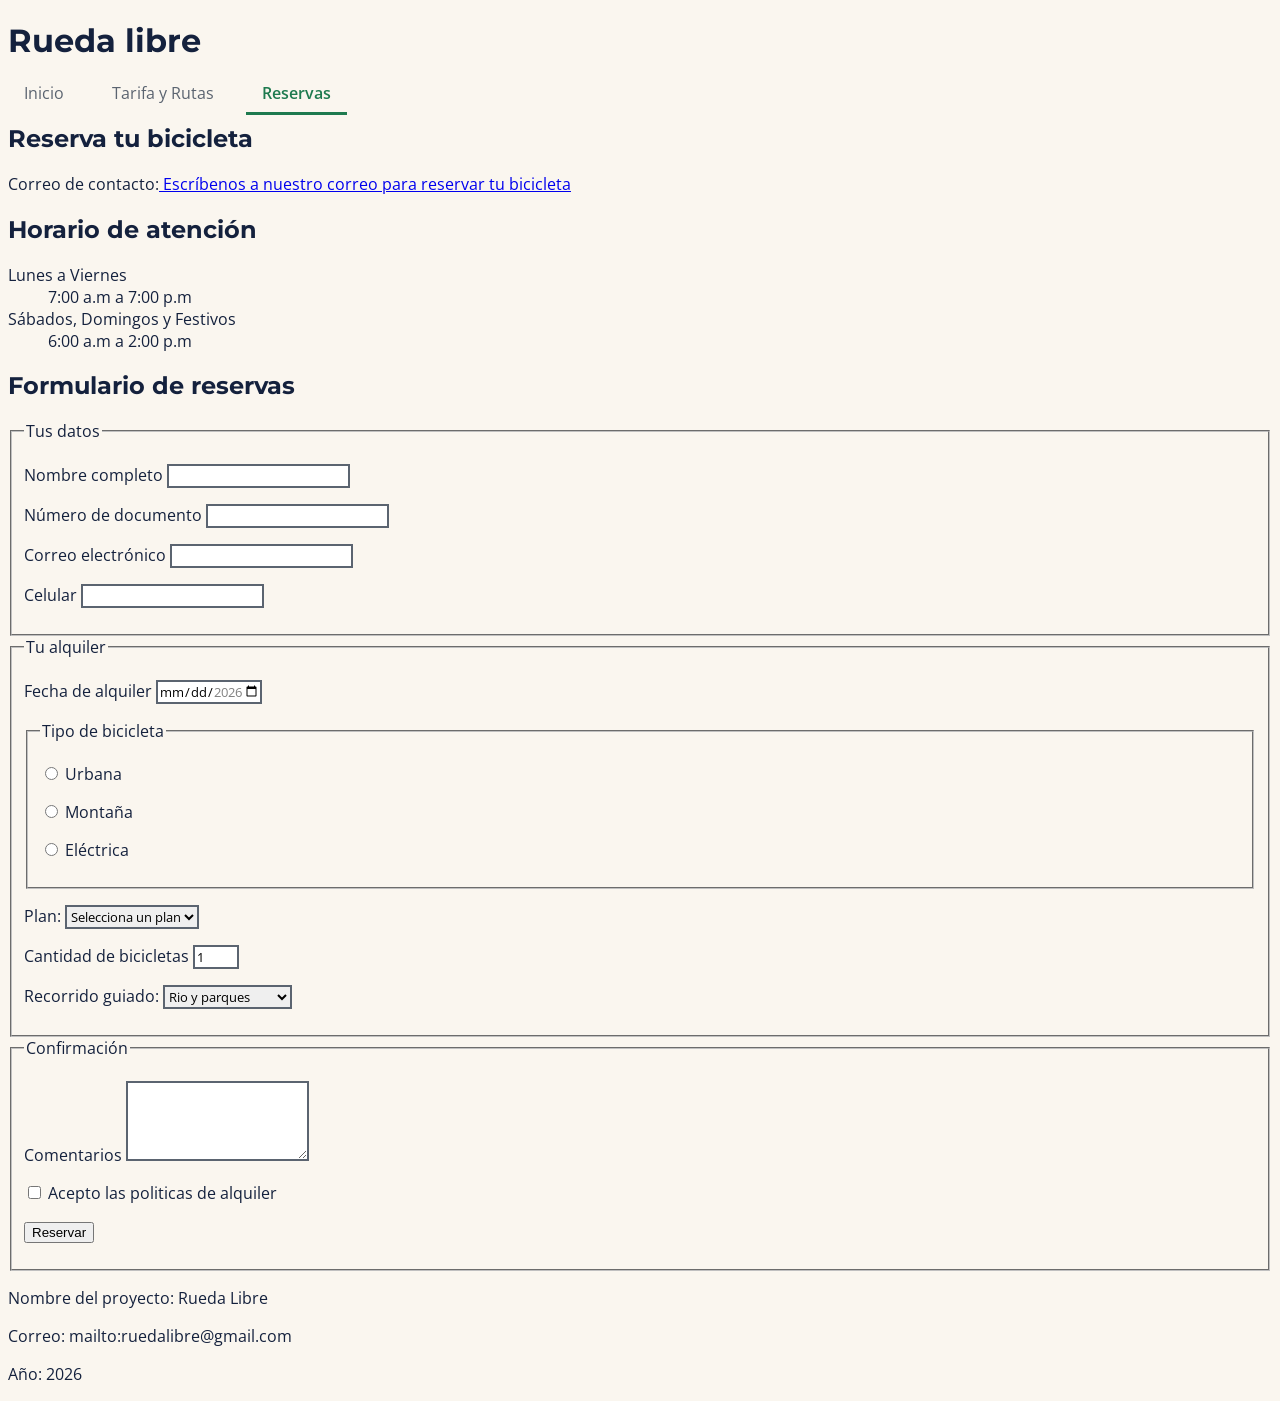
==== paginas/reservas.html @ 996df9cb "2r" ====
<!DOCTYPE html>
<html lang="es">
<head>
    <meta charset="UTF-8">
    <meta name="viewport" content="width=device-width, initial-scale=1.0">
    <meta name="description" content="Reserva tu bicicleta en Rueda Libre, Medellín">
    <title>Reserva tu bicicleta</title>

    <link rel="preconnect" href="https://fonts.googleapis.com">
    <link rel="preconnect" href="https://fonts.gstatic.com" crossorigin>
    <link href="https://fonts.googleapis.com/css2?family=Montserrat:wght@700&family=Open+Sans:wght@400;600&display=swap" rel="stylesheet">
    <link rel="stylesheet" href="../css/styles.css">
</head>
<body>
    <header>
        <h1>Rueda libre</h1>
        <nav>
            <ul id="menu">
                <li><a href="../index.html">Inicio</a></li>
                <li><a href="tarifas.html">Tarifa y Rutas</a></li>
                <li><a href="reservas.html" class="activo" aria-current="page">Reservas</a></li>
            </ul>
        </nav>
    </header>

    <main>
        <h2>Reserva tu bicicleta</h2>
        <p>Correo de contacto:<a href="mailto:ruedalibre@gmail.com"> Escríbenos a nuestro correo para reservar tu bicicleta</a></p>

        <aside>
            <h2>Horario de atención</h2>
            <dl>
                <dt>Lunes a Viernes</dt>
                <dd>7:00 a.m a 7:00 p.m</dd>
                <dt>Sábados, Domingos y Festivos</dt>
                <dd>6:00 a.m a 2:00 p.m</dd>
            </dl>
        </aside>

        <section>
            <h2>Formulario de reservas</h2>
            <form action="#" method="post">

                <fieldset>

                    <legend>Tus datos</legend>

                    <p>
                        <label for="nombre">Nombre completo</label>
                        <input type="text" id="nombre" name="nombre" required minlength="3">
                    </p>

                    <p>
                        <label for="documento">Número de documento</label>
                        <input type="text" id="documento" name="documento" required pattern="[0-9]{6,10}"
                        title="Escribe solo números, entre 6 y 10 dígitos, sin puntos ni espacios">
                    </p>

                    <p>
                        <label for="correo">Correo electrónico</label>
                        <input type="email" id="correo" name="correo" required>
                    </p>

                    <p>
                        <label for="telefono">Celular</label>
                        <input type="tel" id="telefono" name="telefono" required pattern="3[0-9]{9}"
                        title="10 dígitos y debe empezar por 3">
                    </p>

                </fieldset>

                <fieldset>

                    <legend>Tu alquiler</legend>

                    <p>
                        <label for="fecha-alquiler">Fecha de alquiler</label>
                        <input type="date" id="fecha-alquiler" name="fecha-alquiler" required min="2026-11-01" max="2026-12-31">
                    </p>
                    
                    <fieldset>

                        <legend>Tipo de bicicleta</legend>

                        <p>
                            <label for="urbana">
                            <input type="radio" id="urbana" name="bicicleta" value="urbana" required>
                            Urbana
                            </label>
                        </p>

                        <p>
                            <label for="montana">
                            <input type="radio" id="montana" name="bicicleta" value="montana" required>
                            Montaña
                            </label>
                        </p>

                        <p>
                            <label for="electrica">
                            <input type="radio" id="electrica" name="bicicleta" value="electrica" required>
                            Eléctrica
                            </label>
                        </p>
                    </fieldset>

                    <p>
                        <label for="plan">Plan:</label>
                        <select id="plan" name="plan" required>
                            <option value="">Selecciona un plan</option>
                            <option value="1-hora">1 hora</option>
                            <option value="medio-dia">Medio dia</option>
                            <option value="dia-completo">Dia completo</option>
                        </select>
                    </p>

                    <p>
                        <label for="cantidad">Cantidad de bicicletas</label>
                        <input type="number" id="cantidad" name="cantidad" required min="1" max="6" value="1">
                    </p>

                    <p>
                        <label for="recorrido">Recorrido guiado:</label>
                        <select id="recorrido" name="recorrido">
                            <option value="rio-y-parques">Rio y parques</option>
                            <option value="sabores-de-barrio">Sabores de barrio</option>
                            <option value="reto-las-palmas">Reto las palmas</option>
                        </select>

                    </p>
                </fieldset>

                <fieldset>
                    <legend>Confirmación</legend>
                    <p>
                        <label for="comentarios">Comentarios</label>
                        <textarea id="comentarios" name="comentarios" rows="4" maxlength="300"></textarea>
                    </p>

                    <p>
                        <label>
                            <input type="checkbox" name="politicas" required>
                            Acepto las politicas de alquiler
                        </label>
                    </p>

                    <p>
                        <button type="submit">Reservar</button>
                    </p>
                </fieldset>
            </form>
        </section>

    </main>
    

    <footer>
        <p>Nombre del proyecto: Rueda Libre</p>
        <p>Correo: mailto:ruedalibre@gmail.com</p>
        <p>Año: 2026</p>
    </footer>

</body>
</html>
---- css/styles.css ----
:root {
  --verde-ruta: #1E7A4F;
  --naranja-pedal: #F39A2B;
  --azul-noche: #14213D;
  --crema: #FAF6EF;
  --gris-asfalto: #5B6470;
  --blanco: #FFFFFF;

  --fuente-titulos: "Montserrat", Arial, sans-serif;
  --fuente-texto: "Open Sans", Arial, sans-serif;

  --espacio-s: 0.5rem;
  --espacio-m: 1rem;
  --espacio-l: 2rem;
  --espacio-xl: 3rem;
}

body {
  font-family: var(--fuente-texto);
  color: var(--azul-noche);
  background-color: var(--crema);
}

h1, h2, h3, h4, h5, h6 {
  font-family: var(--fuente-titulos);
}

#menu {
  list-style: none;
  display: flex;
  gap: var(--espacio-m);
  padding: 0;
}

#menu a {
  color: var(--gris-asfalto);
  text-decoration: none;
  padding: var(--espacio-s) var(--espacio-m);
  border-bottom: 3px solid transparent;
}

#menu a:hover,
#menu a:focus {
  color: var(--azul-noche);
  border-bottom-color: var(--verde-ruta);
}

#menu a:focus {
  outline: 3px solid var(--azul-noche);
  outline-offset: 2px;
}

#menu a.activo {
  color: var(--verde-ruta);
  font-weight: 600;
  border-bottom-color: var(--verde-ruta);
}

.boton-cta {
  display: inline-block;
  background-color: var(--verde-ruta);
  color: var(--blanco);
  padding: var(--espacio-s) var(--espacio-l);
  border-radius: 0.5rem;
  font-weight: 600;
  text-decoration: none;
}

.boton-cta:hover {
  background-color: var(--azul-noche);
}

.boton-cta:focus {
  outline: 3px solid var(--azul-noche);
  outline-offset: 3px;
}

input,
select,
textarea {
  font-family: inherit;
  border: 2px solid var(--gris-asfalto);
}

input:hover,
select:hover,
textarea:hover {
  border-color: var(--verde-ruta);
}

input:focus,
select:focus,
textarea:focus,
button:focus {
  outline: 3px solid var(--azul-noche);
  outline-offset: 2px;
}
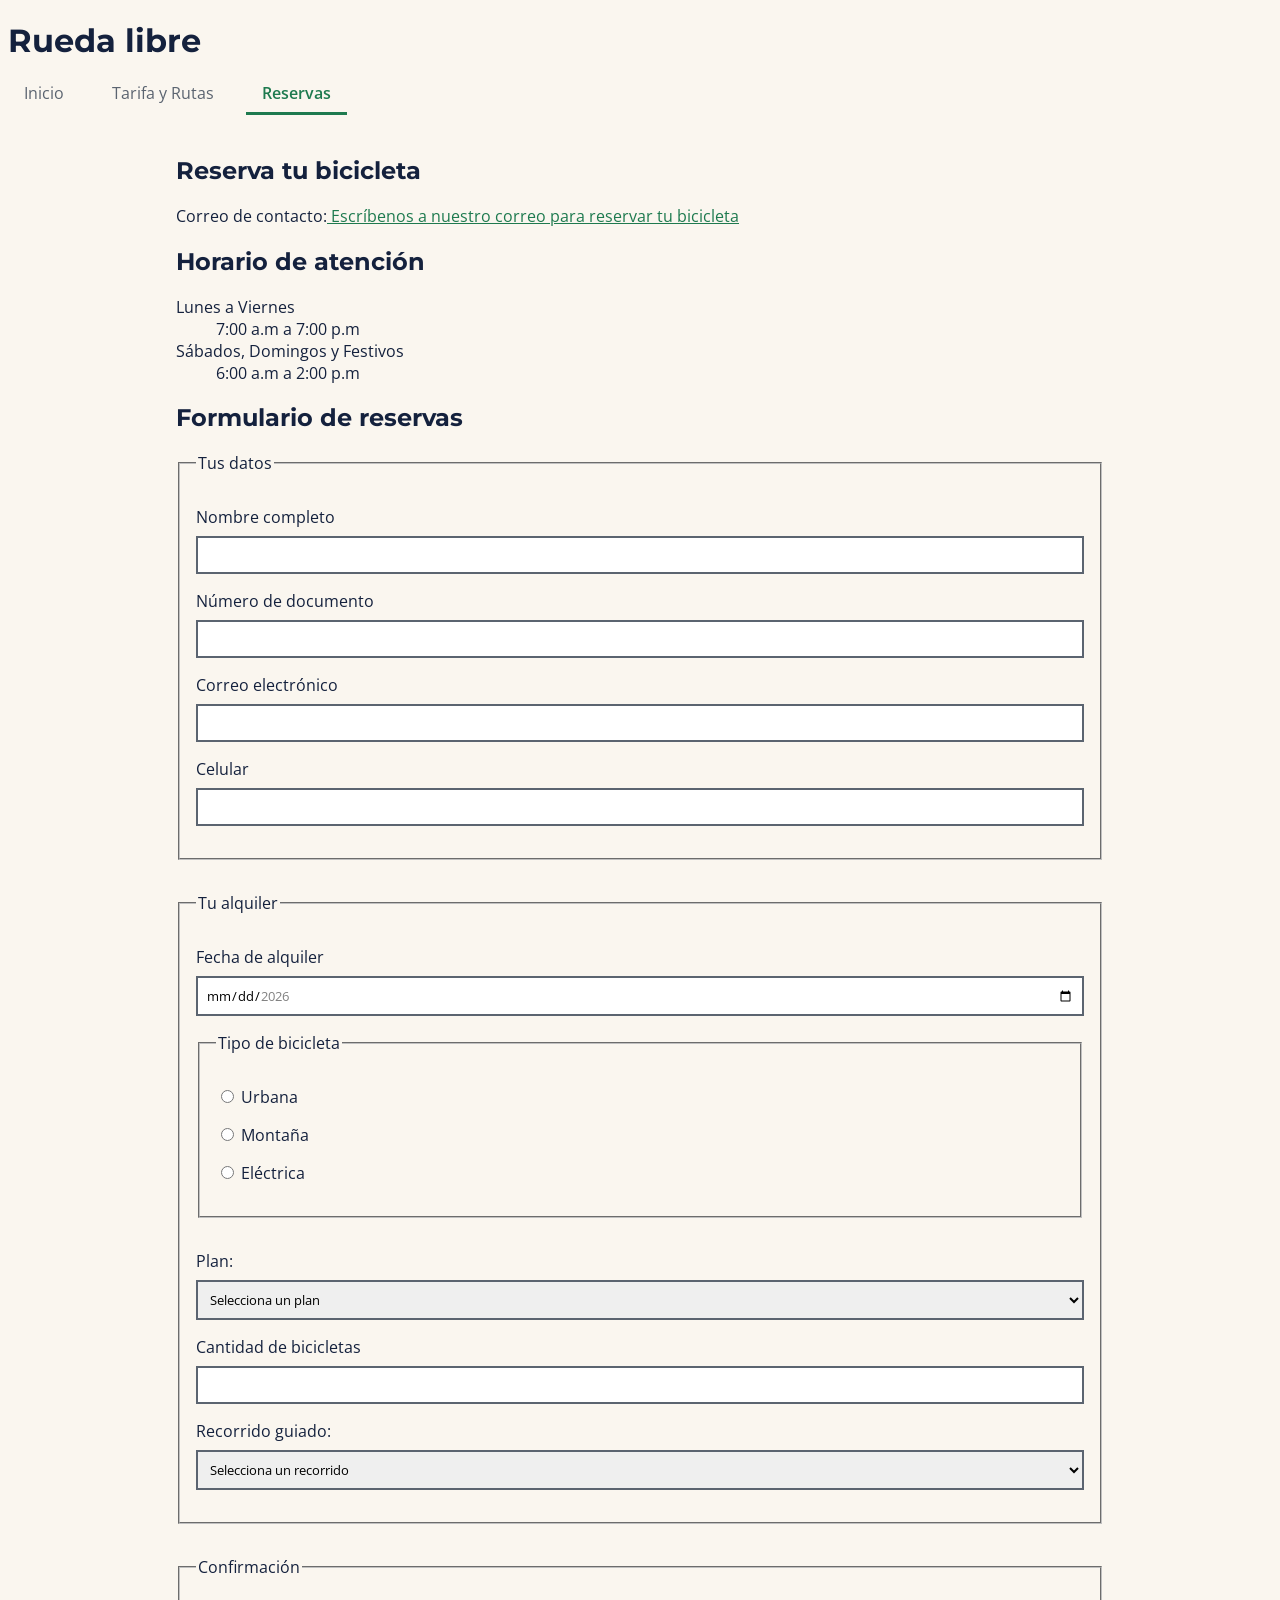
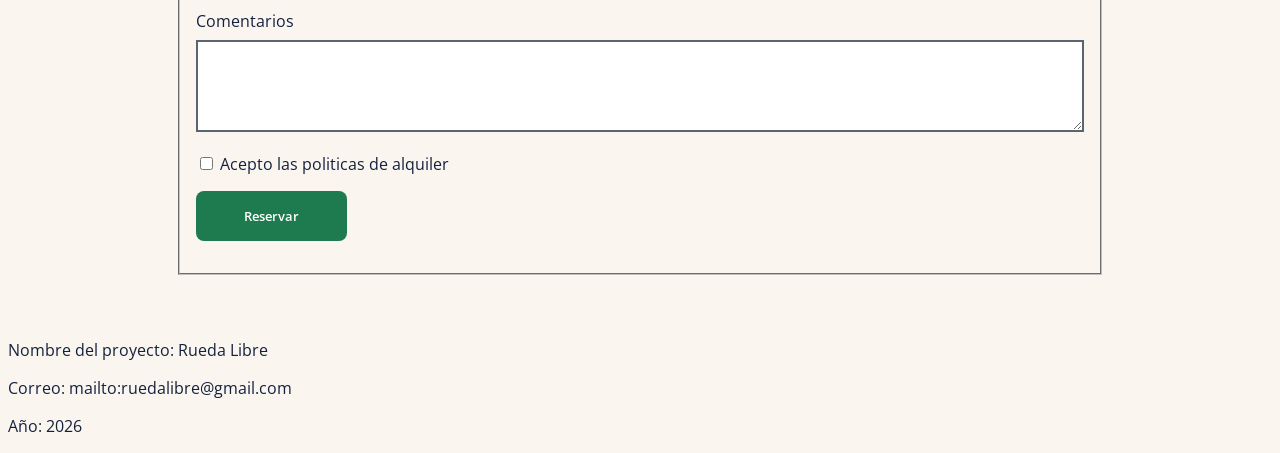
==== commit e9df3a19: "pc" ====
--- a/paginas/reservas.html
+++ b/paginas/reservas.html
@@ -116,12 +116,13 @@
 
                     <p>
                         <label for="cantidad">Cantidad de bicicletas</label>
-                        <input type="number" id="cantidad" name="cantidad" required min="1" max="6" value="1">
+                        <input type="number" id="cantidad" name="cantidad" required min="1" max="6">
                     </p>
 
                     <p>
                         <label for="recorrido">Recorrido guiado:</label>
                         <select id="recorrido" name="recorrido">
+                            <option value="">Selecciona un recorrido</option>
                             <option value="rio-y-parques">Rio y parques</option>
                             <option value="sabores-de-barrio">Sabores de barrio</option>
                             <option value="reto-las-palmas">Reto las palmas</option>
--- a/css/styles.css
+++ b/css/styles.css
@@ -25,6 +25,7 @@
   font-family: var(--fuente-titulos);
 }
 
+
 #menu {
   list-style: none;
   display: flex;
@@ -45,35 +46,30 @@
   border-bottom-color: var(--verde-ruta);
 }
 
-#menu a:focus {
-  outline: 3px solid var(--azul-noche);
-  outline-offset: 2px;
-}
-
 #menu a.activo {
   color: var(--verde-ruta);
   font-weight: 600;
   border-bottom-color: var(--verde-ruta);
 }
 
-.boton-cta {
+.boton-cta,
+button {
   display: inline-block;
   background-color: var(--verde-ruta);
   color: var(--blanco);
   padding: var(--espacio-s) var(--espacio-l);
+  border: none;
   border-radius: 0.5rem;
+  font-family: inherit;
   font-weight: 600;
   text-decoration: none;
 }
 
-.boton-cta:hover {
+.boton-cta:hover,
+button:hover {
   background-color: var(--azul-noche);
 }
 
-.boton-cta:focus {
-  outline: 3px solid var(--azul-noche);
-  outline-offset: 3px;
-}
 
 input,
 select,
@@ -88,10 +84,95 @@
   border-color: var(--verde-ruta);
 }
 
+#menu a:focus,
+.boton-cta:focus,
+button:focus,
 input:focus,
 select:focus,
-textarea:focus,
-button:focus {
+textarea:focus {
   outline: 3px solid var(--azul-noche);
   outline-offset: 2px;
+}
+
+*,
+*::before,
+*::after {
+  box-sizing: border-box;
+}
+
+main {
+  max-width: 60rem;
+  margin: 0 auto;
+  padding: var(--espacio-m);
+}
+
+.portada {
+  min-height: 20vh;
+}
+
+.tarjeta {
+  padding: var(--espacio-m);
+  border: 1px solid var(--gris-asfalto);
+  border-radius: 0.5rem;
+  margin-bottom: var(--espacio-l);
+}
+
+.tarjeta img {
+  display: block;
+  width: 100%;
+  height: auto;
+  max-height: 15rem;
+  object-fit: contain;
+}
+
+table {
+  width: 100%;
+  border-collapse: collapse;
+  margin-bottom: var(--espacio-l);
+}
+
+th,
+td {
+  padding: var(--espacio-s) var(--espacio-m);
+  border: 1px solid var(--gris-asfalto);
+  text-align: left;
+}
+
+th {
+  background-color: var(--azul-noche);
+  color: var(--blanco);
+}
+
+
+fieldset {
+  margin-bottom: var(--espacio-l);
+  padding: var(--espacio-m);
+}
+
+form p {
+  margin-bottom: var(--espacio-m);
+}
+
+label {
+  display: block;
+  margin-bottom: var(--espacio-s);
+}
+
+input[type="text"],
+input[type="email"],
+input[type="tel"],
+input[type="date"],
+input[type="number"],
+select,
+textarea {
+  width: 100%;
+  padding: var(--espacio-s);
+}
+
+button {
+  padding: var(--espacio-m) var(--espacio-xl);
+}
+
+a {
+  color: var(--verde-ruta);
 }
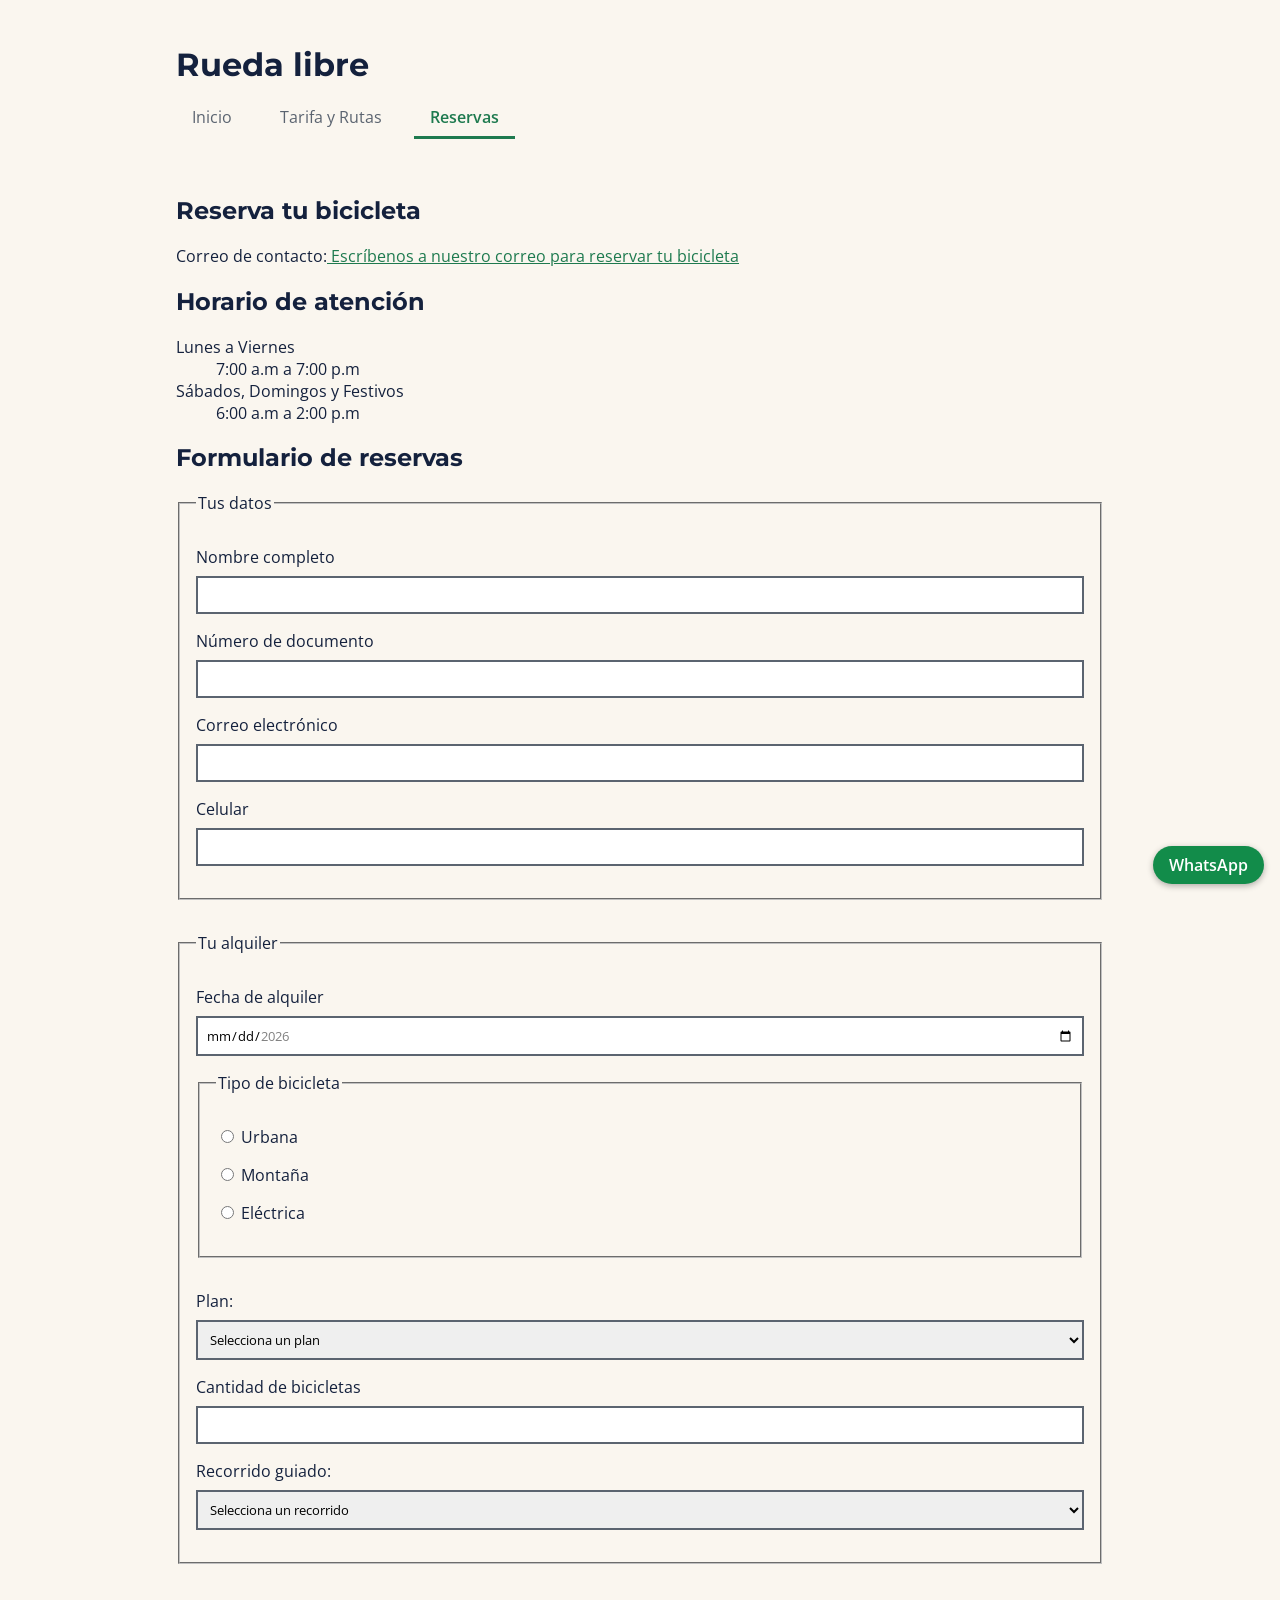
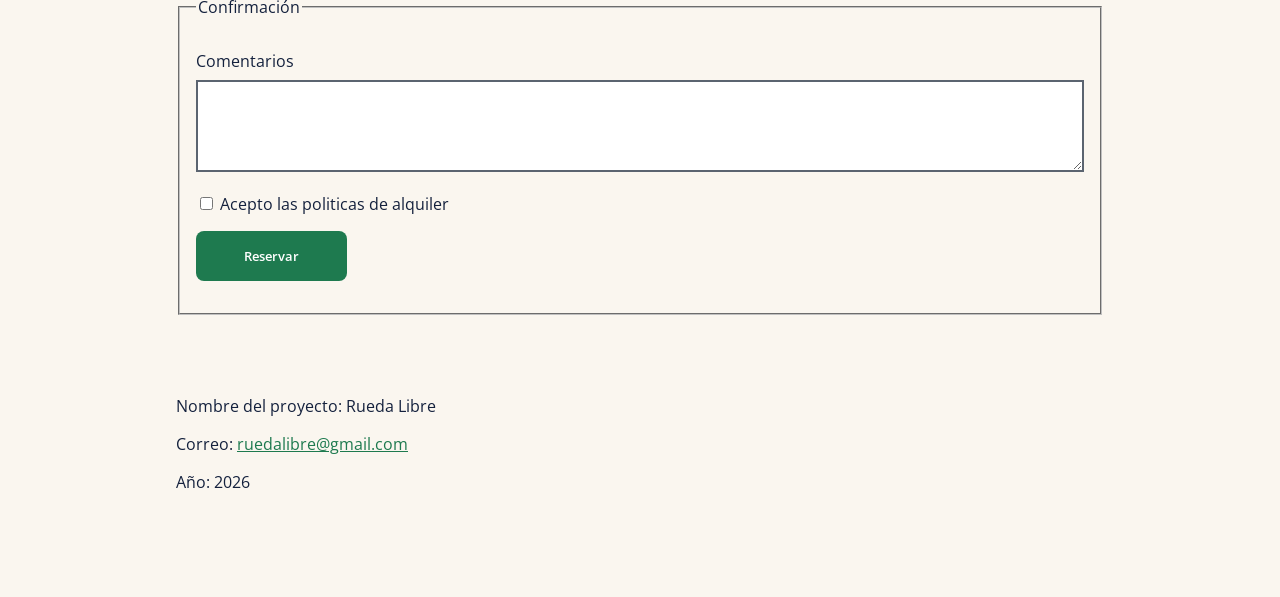
==== commit 1d3dce78: "v1.0" ====
--- a/paginas/reservas.html
+++ b/paginas/reservas.html
@@ -157,9 +157,11 @@
 
     <footer>
         <p>Nombre del proyecto: Rueda Libre</p>
-        <p>Correo: mailto:ruedalibre@gmail.com</p>
+        <p>Correo: <a href="mailto:ruedalibre@gmail.com">ruedalibre@gmail.com</a></p>
         <p>Año: 2026</p>
     </footer>
 
+    <a href="https://wa.me/573000000000" class="whatsapp-fijo" target="_blank" rel="noopener">WhatsApp</a>
+
 </body>
 </html>
--- a/css/styles.css
+++ b/css/styles.css
@@ -1,4 +1,20 @@
+  /*
+   RUEDA LIBRE · styles.css v1.0
+   Secciones:
+   1. Variables
+   2. Base
+   3. Encabezado y navegación
+   4. Componentes (portada, tarjetas, etiqueta, botones)
+   5. Tablas
+   6. Formulario
+   7. Pie y botón de WhatsApp
+   8. Accesibilidad (foco con teclado)
+  */
+
+
+/* 1. VARIABLES*/
 :root {
+  /* Colores */
   --verde-ruta: #1E7A4F;
   --naranja-pedal: #F39A2B;
   --azul-noche: #14213D;
@@ -6,15 +22,26 @@
   --gris-asfalto: #5B6470;
   --blanco: #FFFFFF;
 
+  /* Tipografías */
   --fuente-titulos: "Montserrat", Arial, sans-serif;
   --fuente-texto: "Open Sans", Arial, sans-serif;
 
+  /* Espaciado */
   --espacio-s: 0.5rem;
   --espacio-m: 1rem;
   --espacio-l: 2rem;
   --espacio-xl: 3rem;
 }
 
+
+/* 2. BASE*/
+/* El padding y el borde se incluyen dentro del ancho de cada elemento */
+*,
+*::before,
+*::after {
+  box-sizing: border-box;
+}
+
 body {
   font-family: var(--fuente-texto);
   color: var(--azul-noche);
@@ -25,7 +52,21 @@
   font-family: var(--fuente-titulos);
 }
 
-
+a {
+  color: var(--verde-ruta);
+}
+
+/* Encabezado, contenido y pie comparten el mismo ancho y centrado */
+header,
+main,
+footer {
+  max-width: 60rem;
+  margin: 0 auto;
+  padding: var(--espacio-m);
+}
+
+
+/*3. ENCABEZADO Y NAVEGACIÓN */
 #menu {
   list-style: none;
   display: flex;
@@ -46,12 +87,53 @@
   border-bottom-color: var(--verde-ruta);
 }
 
+/* Página actual */
 #menu a.activo {
   color: var(--verde-ruta);
   font-weight: 600;
   border-bottom-color: var(--verde-ruta);
 }
 
+
+/*4. COMPONENTES */
+
+/* Portada */
+.portada {
+  min-height: 20vh;
+}
+
+/* Tarjeta: es el punto de referencia para la etiqueta "Nuevo" */
+.tarjeta {
+  position: relative;
+  padding: var(--espacio-m);
+  border: 1px solid var(--gris-asfalto);
+  border-radius: 0.5rem;
+  margin-bottom: var(--espacio-l);
+}
+
+.tarjeta img {
+  display: block;
+  width: 100%;
+  height: auto;
+  max-height: 15rem;
+  object-fit: contain;
+}
+
+/* Etiqueta "Nuevo": anclada a la esquina superior derecha de la tarjeta,
+   fuera del flujo, así no desplaza el contenido */
+.etiqueta-nuevo {
+  position: absolute;
+  top: var(--espacio-s);
+  right: var(--espacio-s);
+  background-color: var(--naranja-pedal);
+  color: var(--azul-noche);
+  font-family: var(--fuente-titulos);
+  font-size: 0.8rem;
+  padding: 0.25rem var(--espacio-s);
+  border-radius: 0.25rem;
+}
+
+/* Botones */
 .boton-cta,
 button {
   display: inline-block;
@@ -70,7 +152,48 @@
   background-color: var(--azul-noche);
 }
 
-
+/* El botón del formulario es más grande que el enlace "Reservar ahora" */
+button {
+  padding: var(--espacio-m) var(--espacio-xl);
+}
+
+
+/* 5. TABLAS */
+table {
+  width: 100%;
+  border-collapse: collapse;
+  margin-bottom: var(--espacio-l);
+}
+
+th,
+td {
+  padding: var(--espacio-s) var(--espacio-m);
+  border: 1px solid var(--gris-asfalto);
+  text-align: left;
+}
+
+th {
+  background-color: var(--azul-noche);
+  color: var(--blanco);
+}
+
+
+/*6. FORMULARIO */
+fieldset {
+  margin-bottom: var(--espacio-l);
+  padding: var(--espacio-m);
+}
+
+form p {
+  margin-bottom: var(--espacio-m);
+}
+
+label {
+  display: block;
+  margin-bottom: var(--espacio-s);
+}
+
+/* Estilo común de los campos */
 input,
 select,
 textarea {
@@ -84,80 +207,7 @@
   border-color: var(--verde-ruta);
 }
 
-#menu a:focus,
-.boton-cta:focus,
-button:focus,
-input:focus,
-select:focus,
-textarea:focus {
-  outline: 3px solid var(--azul-noche);
-  outline-offset: 2px;
-}
-
-*,
-*::before,
-*::after {
-  box-sizing: border-box;
-}
-
-main {
-  max-width: 60rem;
-  margin: 0 auto;
-  padding: var(--espacio-m);
-}
-
-.portada {
-  min-height: 20vh;
-}
-
-.tarjeta {
-  padding: var(--espacio-m);
-  border: 1px solid var(--gris-asfalto);
-  border-radius: 0.5rem;
-  margin-bottom: var(--espacio-l);
-}
-
-.tarjeta img {
-  display: block;
-  width: 100%;
-  height: auto;
-  max-height: 15rem;
-  object-fit: contain;
-}
-
-table {
-  width: 100%;
-  border-collapse: collapse;
-  margin-bottom: var(--espacio-l);
-}
-
-th,
-td {
-  padding: var(--espacio-s) var(--espacio-m);
-  border: 1px solid var(--gris-asfalto);
-  text-align: left;
-}
-
-th {
-  background-color: var(--azul-noche);
-  color: var(--blanco);
-}
-
-
-fieldset {
-  margin-bottom: var(--espacio-l);
-  padding: var(--espacio-m);
-}
-
-form p {
-  margin-bottom: var(--espacio-m);
-}
-
-label {
-  display: block;
-  margin-bottom: var(--espacio-s);
-}
-
+/* Campos de ancho completo */
 input[type="text"],
 input[type="email"],
 input[type="tel"],
@@ -169,10 +219,43 @@
   padding: var(--espacio-s);
 }
 
-button {
-  padding: var(--espacio-m) var(--espacio-xl);
-}
-
-a {
-  color: var(--verde-ruta);
+
+/* 7. PIE Y BOTÓN DE WHATSAPP */
+/* Espacio extra abajo para que el botón fijo no tape el pie
+   (el ancho y el centrado vienen de la regla de la sección 2) */
+footer {
+  padding-bottom: 5rem;
+}
+
+/* Botón fijo en la esquina inferior derecha, visible al hacer scroll */
+.whatsapp-fijo {
+  position: fixed;
+  right: var(--espacio-m);
+  bottom: var(--espacio-m);
+  z-index: 100;
+  background-color: #128C4A;
+  color: var(--blanco);
+  font-weight: 600;
+  text-decoration: none;
+  padding: var(--espacio-s) var(--espacio-m);
+  border-radius: 2rem;
+  box-shadow: 0 2px 6px rgba(0, 0, 0, 0.3);
+}
+
+.whatsapp-fijo:hover {
+  background-color: var(--azul-noche);
+}
+
+
+/* 8. ACCESIBILIDAD (FOCO CON TECLADO) */
+/* Contorno visible al navegar con Tab */
+#menu a:focus,
+.boton-cta:focus,
+button:focus,
+input:focus,
+select:focus,
+textarea:focus,
+.whatsapp-fijo:focus {
+  outline: 3px solid var(--azul-noche);
+  outline-offset: 2px;
 }
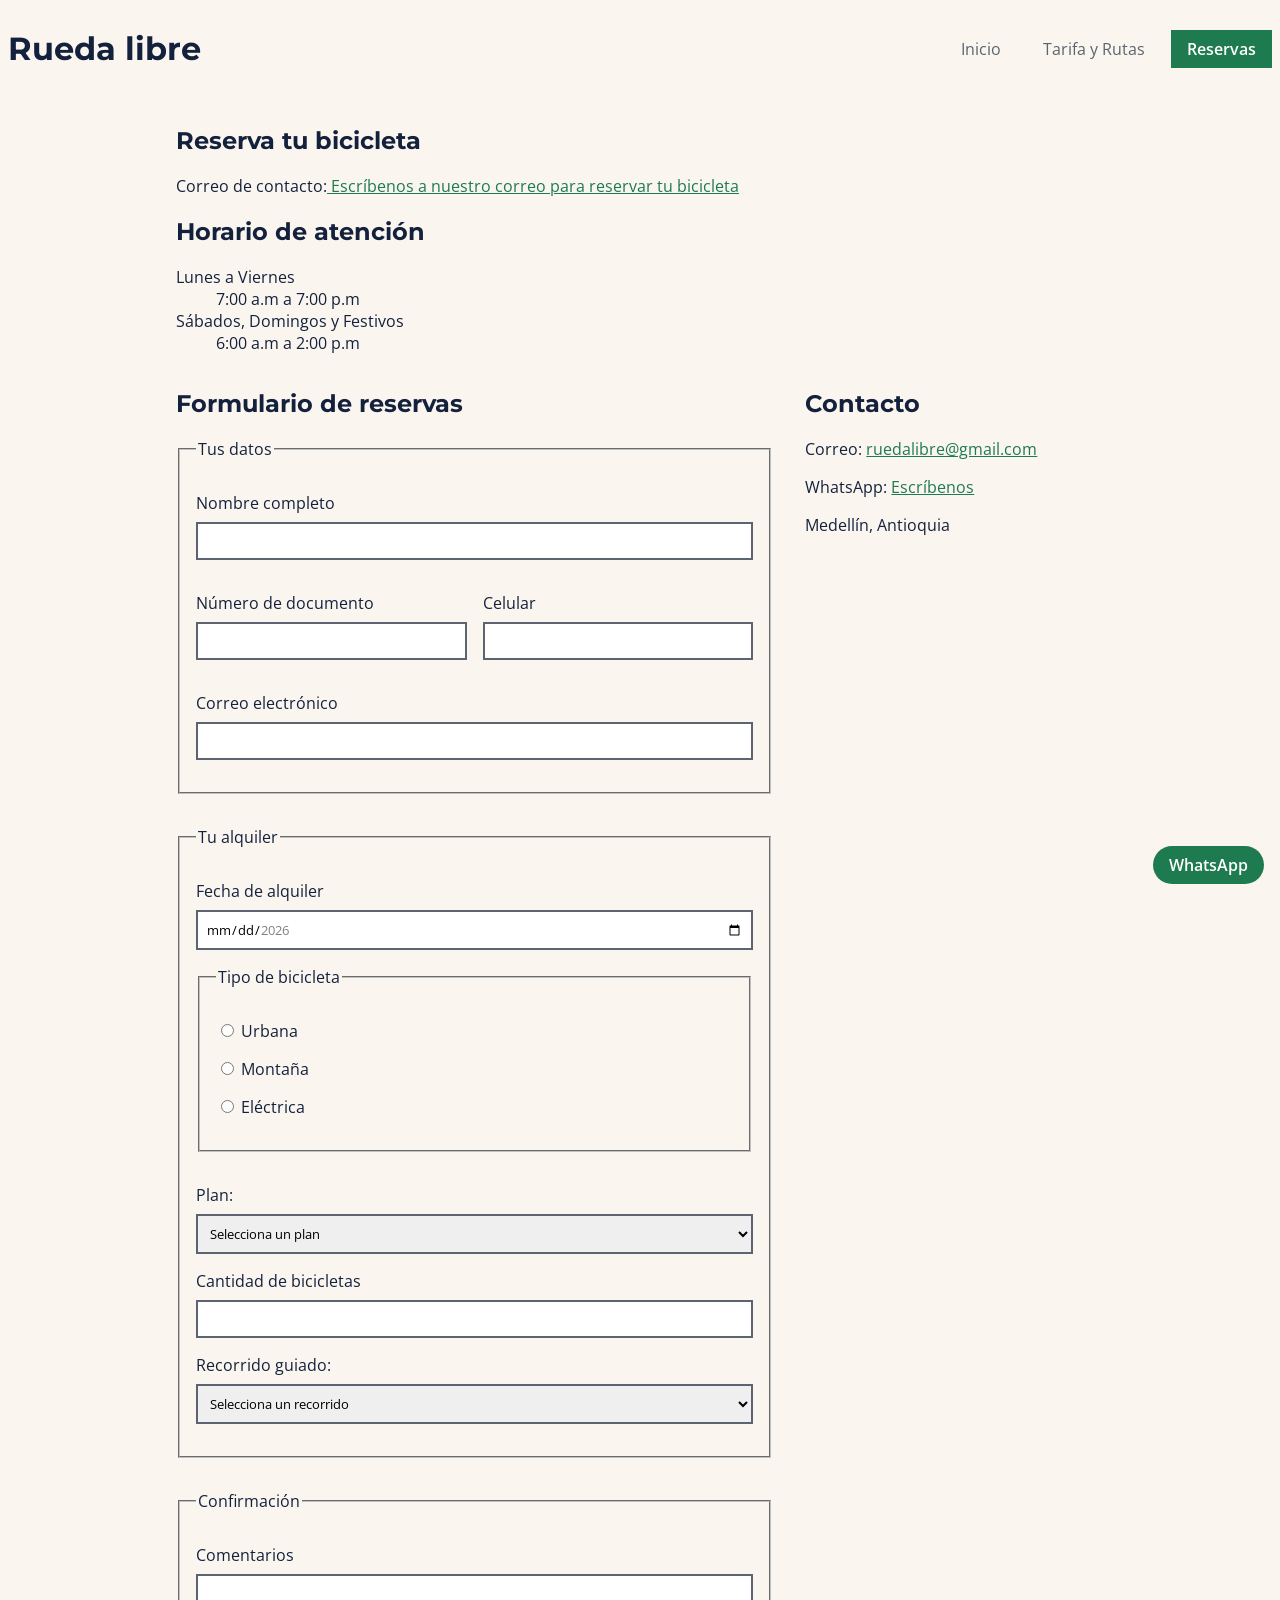
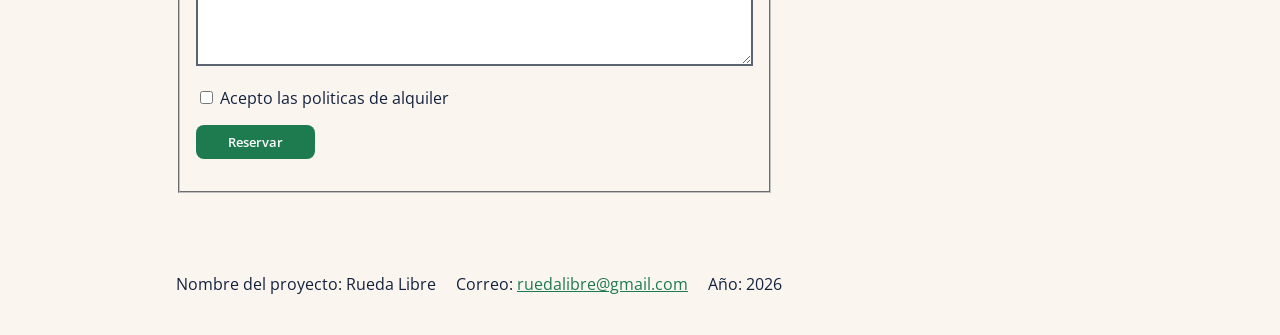
==== commit 3faeafb2: "reto3 s2" ====
--- a/paginas/reservas.html
+++ b/paginas/reservas.html
@@ -37,119 +37,131 @@
             </dl>
         </aside>
 
-        <section>
-            <h2>Formulario de reservas</h2>
-            <form action="#" method="post">
+        <section class="reservas">
+            <section>
+                <h2>Formulario de reservas</h2>
+                <form action="#" method="post">
 
-                <fieldset>
+                    <fieldset class="datos">
 
-                    <legend>Tus datos</legend>
-
-                    <p>
-                        <label for="nombre">Nombre completo</label>
-                        <input type="text" id="nombre" name="nombre" required minlength="3">
-                    </p>
-
-                    <p>
-                        <label for="documento">Número de documento</label>
-                        <input type="text" id="documento" name="documento" required pattern="[0-9]{6,10}"
-                        title="Escribe solo números, entre 6 y 10 dígitos, sin puntos ni espacios">
-                    </p>
-
-                    <p>
-                        <label for="correo">Correo electrónico</label>
-                        <input type="email" id="correo" name="correo" required>
-                    </p>
-
-                    <p>
-                        <label for="telefono">Celular</label>
-                        <input type="tel" id="telefono" name="telefono" required pattern="3[0-9]{9}"
-                        title="10 dígitos y debe empezar por 3">
-                    </p>
-
-                </fieldset>
-
-                <fieldset>
-
-                    <legend>Tu alquiler</legend>
-
-                    <p>
-                        <label for="fecha-alquiler">Fecha de alquiler</label>
-                        <input type="date" id="fecha-alquiler" name="fecha-alquiler" required min="2026-11-01" max="2026-12-31">
-                    </p>
-                    
-                    <fieldset>
-
-                        <legend>Tipo de bicicleta</legend>
+                        <legend>Tus datos</legend>
 
                         <p>
-                            <label for="urbana">
-                            <input type="radio" id="urbana" name="bicicleta" value="urbana" required>
-                            Urbana
+                            <label for="nombre">Nombre completo</label>
+                            <input type="text" id="nombre" name="nombre" required minlength="3">
+                        </p>
+
+                        <section class="fila-campos">
+                            <p>
+                                <label for="documento">Número de documento</label>
+                                <input type="text" id="documento" name="documento" required pattern="[0-9]{6,10}"
+                                title="Escribe solo números, entre 6 y 10 dígitos, sin puntos ni espacios">
+                            </p>
+
+                            <p>
+                                <label for="telefono">Celular</label>
+                                <input type="tel" id="telefono" name="telefono" required pattern="3[0-9]{9}"
+                                title="10 dígitos y debe empezar por 3">
+                            </p>
+                        </section>
+
+                        <p>
+                            <label for="correo">Correo electrónico</label>
+                            <input type="email" id="correo" name="correo" required>
+                        </p>
+
+                    </fieldset>
+
+                    <fieldset class="alquiler">
+
+                        <legend>Tu alquiler</legend>
+
+                        <p>
+                            <label for="fecha-alquiler">Fecha de alquiler</label>
+                            <input type="date" id="fecha-alquiler" name="fecha-alquiler" required min="2026-11-01" max="2026-12-31">
+                        </p>
+                    
+                        <fieldset>
+
+                            <legend>Tipo de bicicleta</legend>
+
+                            <p>
+                                <label for="urbana">
+                                <input type="radio" id="urbana" name="bicicleta" value="urbana" required>
+                                Urbana
+                                </label>
+                            </p>
+
+                            <p>
+                                <label for="montana">
+                                <input type="radio" id="montana" name="bicicleta" value="montana" required>
+                                Montaña
+                                </label>
+                            </p>
+
+                            <p>
+                                <label for="electrica">
+                                <input type="radio" id="electrica" name="bicicleta" value="electrica" required>
+                                Eléctrica
+                                </label>
+                            </p>
+                        </fieldset>
+
+                        <p>
+                            <label for="plan">Plan:</label>
+                            <select id="plan" name="plan" required>
+                                <option value="">Selecciona un plan</option>
+                                <option value="1-hora">1 hora</option>
+                                <option value="medio-dia">Medio dia</option>
+                                <option value="dia-completo">Dia completo</option>
+                            </select>
+                        </p>
+
+                        <p>
+                            <label for="cantidad">Cantidad de bicicletas</label>
+                            <input type="number" id="cantidad" name="cantidad" required min="1" max="6">
+                        </p>
+
+                        <p>
+                            <label for="recorrido">Recorrido guiado:</label>
+                            <select id="recorrido" name="recorrido">
+                                <option value="">Selecciona un recorrido</option>
+                                <option value="rio-y-parques">Rio y parques</option>
+                                <option value="sabores-de-barrio">Sabores de barrio</option>
+                                <option value="reto-las-palmas">Reto las palmas</option>
+                            </select>
+
+                        </p>
+                    </fieldset>
+
+                    <fieldset class="confirmacion">
+                        <legend>Confirmación</legend>
+                        <p>
+                            <label for="comentarios">Comentarios</label>
+                            <textarea id="comentarios" name="comentarios" rows="4" maxlength="300"></textarea>
+                        </p>
+
+                        <p>
+                            <label>
+                                <input type="checkbox" name="politicas" required>
+                                Acepto las politicas de alquiler
                             </label>
                         </p>
 
                         <p>
-                            <label for="montana">
-                            <input type="radio" id="montana" name="bicicleta" value="montana" required>
-                            Montaña
-                            </label>
-                        </p>
-
-                        <p>
-                            <label for="electrica">
-                            <input type="radio" id="electrica" name="bicicleta" value="electrica" required>
-                            Eléctrica
-                            </label>
+                            <button type="submit">Reservar</button>
                         </p>
                     </fieldset>
+                </form>
+            </section>
 
-                    <p>
-                        <label for="plan">Plan:</label>
-                        <select id="plan" name="plan" required>
-                            <option value="">Selecciona un plan</option>
-                            <option value="1-hora">1 hora</option>
-                            <option value="medio-dia">Medio dia</option>
-                            <option value="dia-completo">Dia completo</option>
-                        </select>
-                    </p>
+            <aside>
+                <h2>Contacto</h2>
+                <p>Correo: <a href="mailto:ruedalibre@gmail.com">ruedalibre@gmail.com</a></p>
+                <p>WhatsApp: <a href="https://wa.me/573000000000" target="_blank" rel="noopener">Escríbenos</a></p>
+                <p>Medellín, Antioquia</p>
+            </aside>
 
-                    <p>
-                        <label for="cantidad">Cantidad de bicicletas</label>
-                        <input type="number" id="cantidad" name="cantidad" required min="1" max="6">
-                    </p>
-
-                    <p>
-                        <label for="recorrido">Recorrido guiado:</label>
-                        <select id="recorrido" name="recorrido">
-                            <option value="">Selecciona un recorrido</option>
-                            <option value="rio-y-parques">Rio y parques</option>
-                            <option value="sabores-de-barrio">Sabores de barrio</option>
-                            <option value="reto-las-palmas">Reto las palmas</option>
-                        </select>
-
-                    </p>
-                </fieldset>
-
-                <fieldset>
-                    <legend>Confirmación</legend>
-                    <p>
-                        <label for="comentarios">Comentarios</label>
-                        <textarea id="comentarios" name="comentarios" rows="4" maxlength="300"></textarea>
-                    </p>
-
-                    <p>
-                        <label>
-                            <input type="checkbox" name="politicas" required>
-                            Acepto las politicas de alquiler
-                        </label>
-                    </p>
-
-                    <p>
-                        <button type="submit">Reservar</button>
-                    </p>
-                </fieldset>
-            </form>
         </section>
 
     </main>
--- a/css/styles.css
+++ b/css/styles.css
@@ -1,17 +1,3 @@
-  /*
-   RUEDA LIBRE · styles.css v1.0
-   Secciones:
-   1. Variables
-   2. Base
-   3. Encabezado y navegación
-   4. Componentes (portada, tarjetas, etiqueta, botones)
-   5. Tablas
-   6. Formulario
-   7. Pie y botón de WhatsApp
-   8. Accesibilidad (foco con teclado)
-  */
-
-
 /* 1. VARIABLES*/
 :root {
   /* Colores */
@@ -35,7 +21,6 @@
 
 
 /* 2. BASE*/
-/* El padding y el borde se incluyen dentro del ancho de cada elemento */
 *,
 *::before,
 *::after {
@@ -48,7 +33,7 @@
   background-color: var(--crema);
 }
 
-h1, h2, h3, h4, h5, h6 {
+h1, h2, h3, h4 {
   font-family: var(--fuente-titulos);
 }
 
@@ -57,9 +42,23 @@
 }
 
 /* Encabezado, contenido y pie comparten el mismo ancho y centrado */
-header,
-main,
+header {
+  display: flex;
+  justify-content: space-between;
+  align-items: center;
+}
+
+main {
+  max-width: 60rem;
+  margin: 0 auto;
+  padding: var(--espacio-m);
+}
+
 footer {
+  display:flex;
+  align-items: flex-start;
+  flex-direction: row;
+  gap: 20px;
   max-width: 60rem;
   margin: 0 auto;
   padding: var(--espacio-m);
@@ -70,53 +69,111 @@
 #menu {
   list-style: none;
   display: flex;
-  gap: var(--espacio-m);
   padding: 0;
+  gap: 10px;
+  flex-wrap: wrap;
 }
 
 #menu a {
+  display: block;
   color: var(--gris-asfalto);
+  padding: var(--espacio-s) var(--espacio-m);
   text-decoration: none;
-  padding: var(--espacio-s) var(--espacio-m);
-  border-bottom: 3px solid transparent;
 }
 
 #menu a:hover,
 #menu a:focus {
   color: var(--azul-noche);
-  border-bottom-color: var(--verde-ruta);
-}
-
-/* Página actual */
+  background-color: var(--verde-ruta);
+}
+
+#menu a:focus {
+  outline: 3px solid var(--azul-noche);
+  outline-offset: 2px;
+}
+
 #menu a.activo {
-  color: var(--verde-ruta);
+  color: var(--blanco);
   font-weight: 600;
-  border-bottom-color: var(--verde-ruta);
+  background-color: var(--verde-ruta);
 }
 
 
 /*4. COMPONENTES */
-
-/* Portada */
-.portada {
-  min-height: 20vh;
-}
 
 /* Tarjeta: es el punto de referencia para la etiqueta "Nuevo" */
 .tarjeta {
   position: relative;
   padding: var(--espacio-m);
   border: 1px solid var(--gris-asfalto);
-  border-radius: 0.5rem;
   margin-bottom: var(--espacio-l);
-}
 
 .tarjeta img {
-  display: block;
   width: 100%;
   height: auto;
   max-height: 15rem;
   object-fit: contain;
+  }
+}
+
+.nuestra-flota {
+  display: grid;
+  grid-template-columns: repeat(auto-fit, minmax(250px, 1fr));
+  gap: 1.5rem;
+}
+
+.nuestra-flota article {
+  display: flex;
+  flex-direction: column;
+  justify-content: space-between;
+}
+
+.nuestra-flota article a{
+  margin-top: auto;
+}
+
+.portada {
+  display: grid;
+  grid-template-columns: 1fr, 1fr;
+  align-items: center;
+  gap: 2rem;
+}
+
+.portada-imagen {
+  width: 50%;
+  height: auto;
+}
+
+.nuestras-rutas {
+  display: grid;
+  grid-template-columns: repeat(3, 1fr);
+  gap: 1.5rem;
+}
+
+.nuestras-rutas header {
+  grid-column: 1;
+}
+
+.nuestras-rutas img {
+  width: 100%;
+  height: 200px;
+  object-fit: cover;
+}
+
+.reservas {
+  display: grid;
+  grid-template-columns: 2fr 1fr;
+  gap: 2rem;
+  align-items: start;
+}
+
+.fila-campos {
+  display: flex;
+  gap: 1rem;
+}
+
+.fila-campos p {
+  flex: 1;
 }
 
 /* Etiqueta "Nuevo": anclada a la esquina superior derecha de la tarjeta,
@@ -128,7 +185,6 @@
   background-color: var(--naranja-pedal);
   color: var(--azul-noche);
   font-family: var(--fuente-titulos);
-  font-size: 0.8rem;
   padding: 0.25rem var(--espacio-s);
   border-radius: 0.25rem;
 }
@@ -146,16 +202,18 @@
   font-weight: 600;
   text-decoration: none;
 }
-
 .boton-cta:hover,
 button:hover {
   background-color: var(--azul-noche);
 }
 
-/* El botón del formulario es más grande que el enlace "Reservar ahora" */
-button {
-  padding: var(--espacio-m) var(--espacio-xl);
-}
+.boton-cta:focus,
+button:focus {
+  outline: 3px solid var(--azul-noche);
+  outline-offset: 2px;
+}
+
+
 
 
 /* 5. TABLAS */
@@ -202,9 +260,19 @@
 }
 
 input:hover,
+input:focus,
 select:hover,
-textarea:hover {
+select:focus,
+textarea:hover,
+textarea:focus {
   border-color: var(--verde-ruta);
+}
+
+input:focus,
+select:focus,
+textarea:focus {
+  outline: 3px solid var(--azul-noche);
+  outline-offset: 2px;
 }
 
 /* Campos de ancho completo */
@@ -219,43 +287,27 @@
   padding: var(--espacio-s);
 }
 
-
-/* 7. PIE Y BOTÓN DE WHATSAPP */
-/* Espacio extra abajo para que el botón fijo no tape el pie
-   (el ancho y el centrado vienen de la regla de la sección 2) */
-footer {
-  padding-bottom: 5rem;
-}
-
 /* Botón fijo en la esquina inferior derecha, visible al hacer scroll */
 .whatsapp-fijo {
   position: fixed;
   right: var(--espacio-m);
   bottom: var(--espacio-m);
   z-index: 100;
-  background-color: #128C4A;
+  background-color: var(--verde-ruta);
   color: var(--blanco);
   font-weight: 600;
   text-decoration: none;
   padding: var(--espacio-s) var(--espacio-m);
   border-radius: 2rem;
-  box-shadow: 0 2px 6px rgba(0, 0, 0, 0.3);
 }
 
 .whatsapp-fijo:hover {
   background-color: var(--azul-noche);
 }
 
-
-/* 8. ACCESIBILIDAD (FOCO CON TECLADO) */
-/* Contorno visible al navegar con Tab */
-#menu a:focus,
-.boton-cta:focus,
-button:focus,
-input:focus,
-select:focus,
-textarea:focus,
 .whatsapp-fijo:focus {
   outline: 3px solid var(--azul-noche);
   outline-offset: 2px;
-}+}
+
+
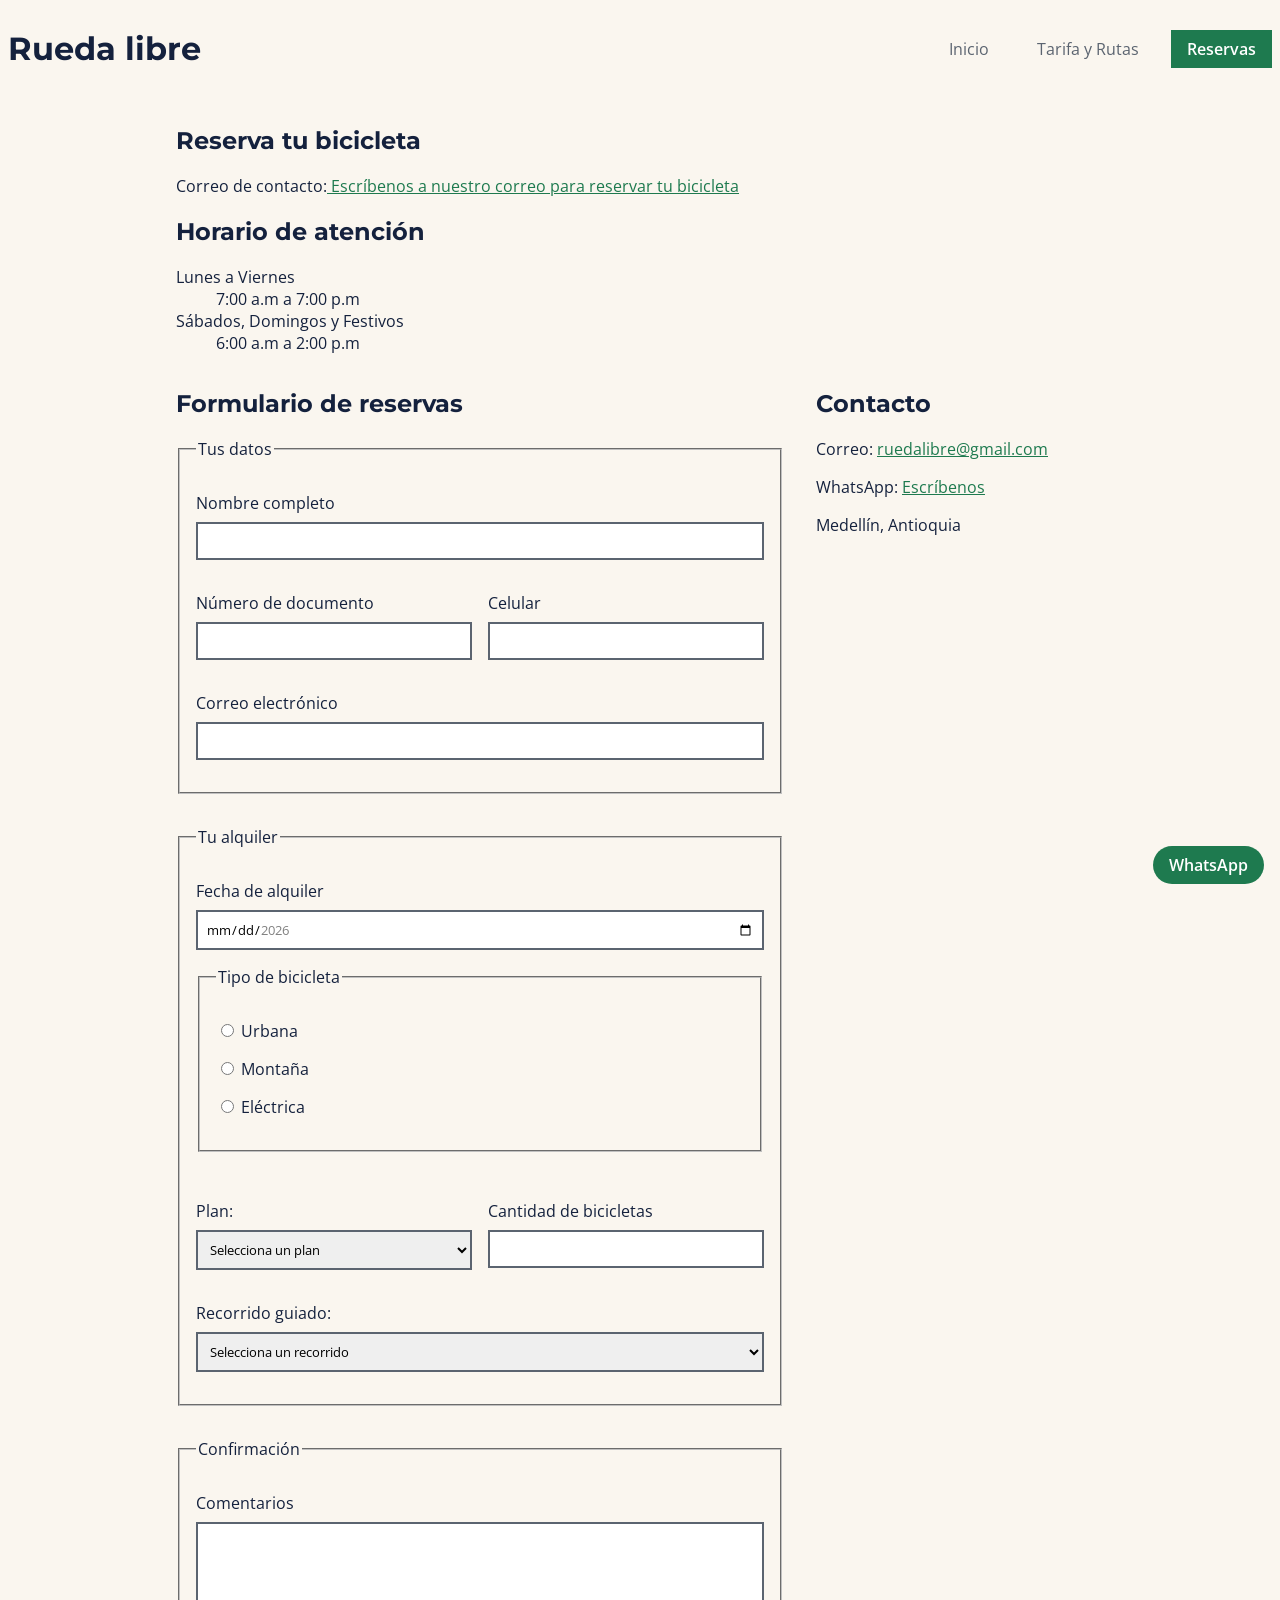
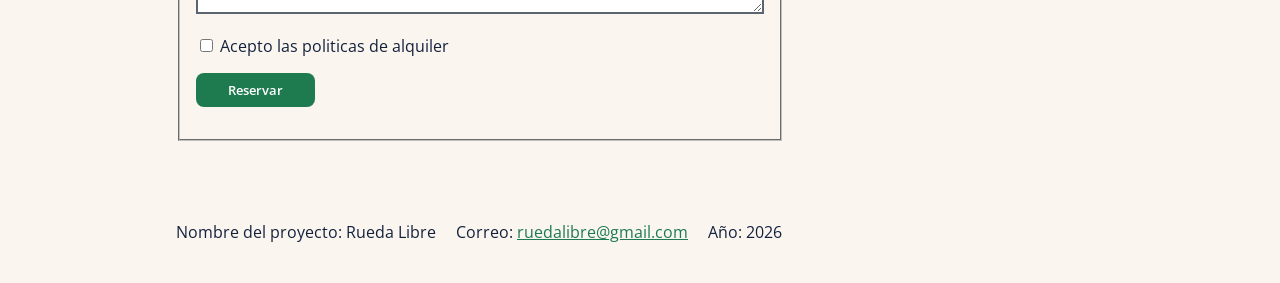
==== commit d566d8dd: "v2.0" ====
--- a/paginas/reservas.html
+++ b/paginas/reservas.html
@@ -38,7 +38,7 @@
         </aside>
 
         <section class="reservas">
-            <section>
+            <section class="reservas-form">
                 <h2>Formulario de reservas</h2>
                 <form action="#" method="post">
 
@@ -107,20 +107,22 @@
                             </p>
                         </fieldset>
 
-                        <p>
-                            <label for="plan">Plan:</label>
-                            <select id="plan" name="plan" required>
-                                <option value="">Selecciona un plan</option>
-                                <option value="1-hora">1 hora</option>
-                                <option value="medio-dia">Medio dia</option>
-                                <option value="dia-completo">Dia completo</option>
-                            </select>
-                        </p>
+                        <section class="fila-campos">
+                            <p>
+                                <label for="plan">Plan:</label>
+                                <select id="plan" name="plan" required>
+                                    <option value="">Selecciona un plan</option>
+                                    <option value="1-hora">1 hora</option>
+                                    <option value="medio-dia">Medio dia</option>
+                                    <option value="dia-completo">Dia completo</option>
+                                </select>
+                            </p>
 
-                        <p>
-                            <label for="cantidad">Cantidad de bicicletas</label>
-                            <input type="number" id="cantidad" name="cantidad" required min="1" max="6">
-                        </p>
+                            <p>
+                                <label for="cantidad">Cantidad de bicicletas</label>
+                                <input type="number" id="cantidad" name="cantidad" required min="1" max="6">
+                            </p>
+                        </section>
 
                         <p>
                             <label for="recorrido">Recorrido guiado:</label>
@@ -155,7 +157,7 @@
                 </form>
             </section>
 
-            <aside>
+            <aside class="reservas-contacto">
                 <h2>Contacto</h2>
                 <p>Correo: <a href="mailto:ruedalibre@gmail.com">ruedalibre@gmail.com</a></p>
                 <p>WhatsApp: <a href="https://wa.me/573000000000" target="_blank" rel="noopener">Escríbenos</a></p>
--- a/css/styles.css
+++ b/css/styles.css
@@ -44,8 +44,9 @@
 /* Encabezado, contenido y pie comparten el mismo ancho y centrado */
 header {
   display: flex;
-  justify-content: space-between;
+  flex-direction: column;
   align-items: center;
+  flex-direction: column;
 }
 
 main {
@@ -57,7 +58,7 @@
 footer {
   display:flex;
   align-items: flex-start;
-  flex-direction: row;
+  flex-direction: column;
   gap: 20px;
   max-width: 60rem;
   margin: 0 auto;
@@ -68,9 +69,10 @@
 /*3. ENCABEZADO Y NAVEGACIÓN */
 #menu {
   list-style: none;
+  justify-content: center;
   display: flex;
   padding: 0;
-  gap: 10px;
+  gap: 1rem;
   flex-wrap: wrap;
 }
 
@@ -98,8 +100,6 @@
   background-color: var(--verde-ruta);
 }
 
-
-/*4. COMPONENTES */
 
 /* Tarjeta: es el punto de referencia para la etiqueta "Nuevo" */
 .tarjeta {
@@ -107,6 +107,7 @@
   padding: var(--espacio-m);
   border: 1px solid var(--gris-asfalto);
   margin-bottom: var(--espacio-l);
+}
 
 .tarjeta img {
   width: 100%;
@@ -114,66 +115,32 @@
   max-height: 15rem;
   object-fit: contain;
   }
-}
-
-.nuestra-flota {
-  display: grid;
-  grid-template-columns: repeat(auto-fit, minmax(250px, 1fr));
-  gap: 1.5rem;
-}
-
-.nuestra-flota article {
-  display: flex;
-  flex-direction: column;
-  justify-content: space-between;
-}
-
-.nuestra-flota article a{
-  margin-top: auto;
-}
-
-.portada {
-  display: grid;
-  grid-template-columns: 1fr, 1fr;
-  align-items: center;
-  gap: 2rem;
-}
-
-.portada-imagen {
-  width: 50%;
+
+img {
+  max-width: 100%;
   height: auto;
 }
 
-.nuestras-rutas {
-  display: grid;
-  grid-template-columns: repeat(3, 1fr);
-  gap: 1.5rem;
-}
-
-.nuestras-rutas header {
-  grid-column: 1;
-}
-
-.nuestras-rutas img {
-  width: 100%;
-  height: 200px;
-  object-fit: cover;
-}
-
+/*usado por reservas*/
 .reservas {
   display: grid;
-  grid-template-columns: 2fr 1fr;
+  grid-template-columns: 1fr;
   gap: 2rem;
   align-items: start;
 }
 
+/*usado por reservas*/
 .fila-campos {
-  display: flex;
+  display: grid;
+  grid-template-columns: 1fr;
   gap: 1rem;
 }
 
-.fila-campos p {
-  flex: 1;
+.tarifas {
+  display: grid;
+  grid-template-columns: 1fr;
+  gap: var(--espacio-l);
+  align-items: start;
 }
 
 /* Etiqueta "Nuevo": anclada a la esquina superior derecha de la tarjeta,
@@ -216,11 +183,12 @@
 
 
 
-/* 5. TABLAS */
+/*usado por tarifas*/
 table {
   width: 100%;
   border-collapse: collapse;
   margin-bottom: var(--espacio-l);
+  font-size: 0.8rem;
 }
 
 th,
@@ -228,6 +196,7 @@
   padding: var(--espacio-s) var(--espacio-m);
   border: 1px solid var(--gris-asfalto);
   text-align: left;
+  padding: 0.4rem 0.3rem;
 }
 
 th {
@@ -236,7 +205,7 @@
 }
 
 
-/*6. FORMULARIO */
+/*usado por reservas*/
 fieldset {
   margin-bottom: var(--espacio-l);
   padding: var(--espacio-m);
@@ -311,3 +280,41 @@
 }
 
 
+@media (min-width: 768px) {
+
+  header {
+    flex-direction: row;
+    justify-content: space-between;
+    align-items: center;
+  }
+
+  footer {
+    flex-direction: row;
+  }
+
+  .fila-campos {
+    grid-template-columns: repeat(2, 1fr);
+  }
+
+  table {
+    font-size: 1rem;
+  }
+
+  th, td {
+    padding: 0.75rem 1rem;
+  }
+
+  .reservas {
+  grid-template-columns: repeat(12, 1fr);
+  }
+  .reservas-form     { 
+  grid-column: span 8; }
+  .reservas-contacto { 
+  grid-column: span 4; }
+  
+  }
+
+@media (min-width: 1200px) {
+
+  .tarifas  { grid-template-columns: 2fr 1fr; }
+}
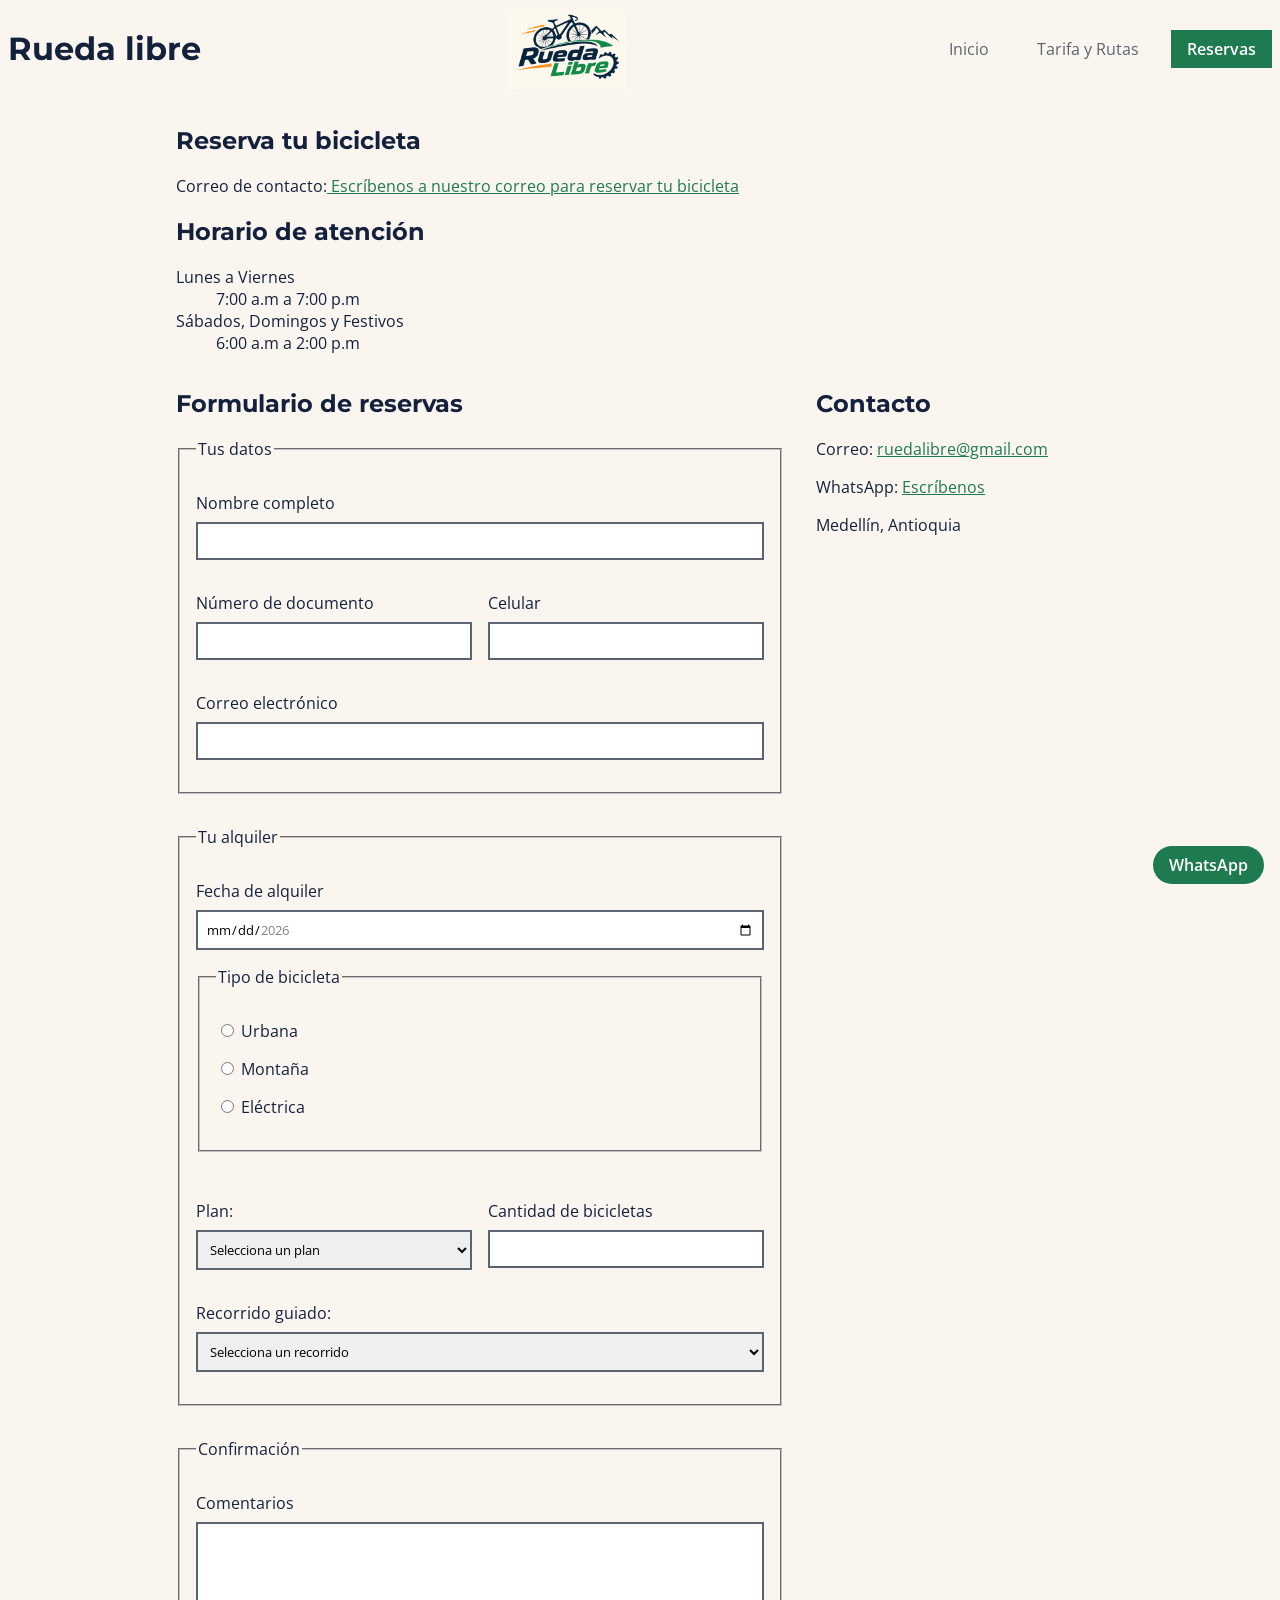
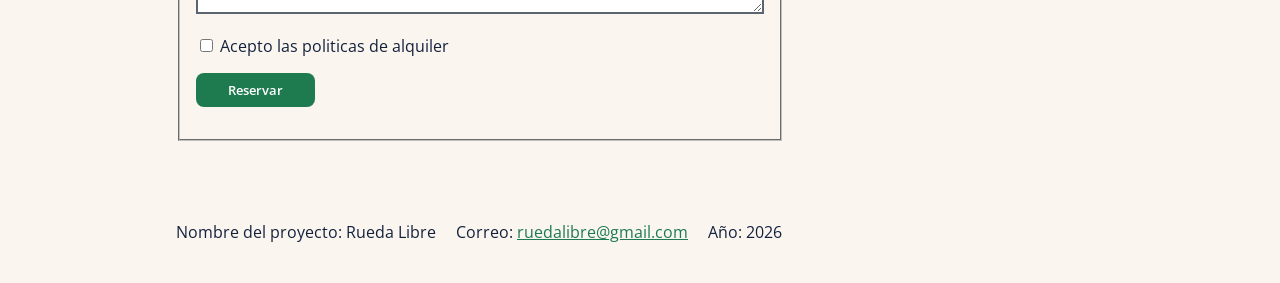
==== commit beee0d08: "rueda-libre" ====
--- a/paginas/reservas.html
+++ b/paginas/reservas.html
@@ -14,6 +14,7 @@
 <body>
     <header>
         <h1>Rueda libre</h1>
+        <img src="../img/logo.png" alt="Logo Rueda Libre" width="120">
         <nav>
             <ul id="menu">
                 <li><a href="../index.html">Inicio</a></li>
--- a/css/styles.css
+++ b/css/styles.css
@@ -119,6 +119,102 @@
 img {
   max-width: 100%;
   height: auto;
+}
+
+.portada {
+  min-height: 20vh;
+}
+
+.portada-imagen {
+  width: 100%;
+  max-width: 100%;
+  height: auto;
+}
+
+
+.nuestra-flota {
+  display: grid;
+  grid-template-columns: repeat(auto-fit, minmax(250px, 1fr));
+  gap: 1.5rem;
+  max-width: 800px;
+  margin: 0 auto;
+  padding: 1rem;
+}
+
+.nuestra-flota header {
+  grid-column: 1 / -1;
+  text-align: center;
+}
+
+.nuestra-flota article {
+  display: flex;
+  flex-direction: column;
+  justify-content: space-between;
+  margin-top: auto;
+  padding: 1rem;
+  border: 1px solid #ddd;
+  border-radius: 8px;
+  box-shadow: 0 2px 6px rgba(0, 0, 0, 0.1);
+}
+
+.nuestra-flota img {
+  width: 100%;
+  aspect-ratio: 4 / 3;
+  object-fit: contain;
+}
+
+.nuestras-rutas {
+  display: grid;
+  grid-template-columns: repeat(auto-fit, minmax(250px, 1fr));
+  gap: 1.5rem;
+  margin-bottom: 3rem;
+  align-items: stretch;
+}
+
+.nuestras-rutas article {
+  display: flex;
+  flex-direction: column;
+  justify-content: space-between;
+  margin-top: auto;
+  padding: 1rem;
+  border: 1px solid #ddd;
+  border-radius: 8px;
+  box-shadow: 0 2px 6px rgba(0, 0, 0, 0.1);
+}
+
+.nuestras-rutas header {
+  grid-column: 1 / -1;
+  text-align: center;
+}
+
+
+.nuestras-rutas img {
+  width: 100%;
+  height: auto;
+  object-fit: contain;
+}
+
+.beneficios {
+  display: grid;
+  grid-template-columns: repeat(auto-fit, minmax(250px, 1fr));
+  gap: 1.5rem;
+  margin-bottom: 3rem;
+}
+
+.beneficios article {
+  display: flex;
+  flex-direction: column;
+  justify-content: space-between;
+  margin-top: auto;
+  padding: 1rem;
+  border: 1px solid #ddd;
+  border-radius: 8px;
+  box-shadow: 0 2px 6px rgba(0, 0, 0, 0.1);
+}
+
+.beneficios header {
+  grid-column: 1 / -1;
+  text-align: center;
 }
 
 /*usado por reservas*/
@@ -181,8 +277,6 @@
 }
 
 
-
-
 /*usado por tarifas*/
 table {
   width: 100%;
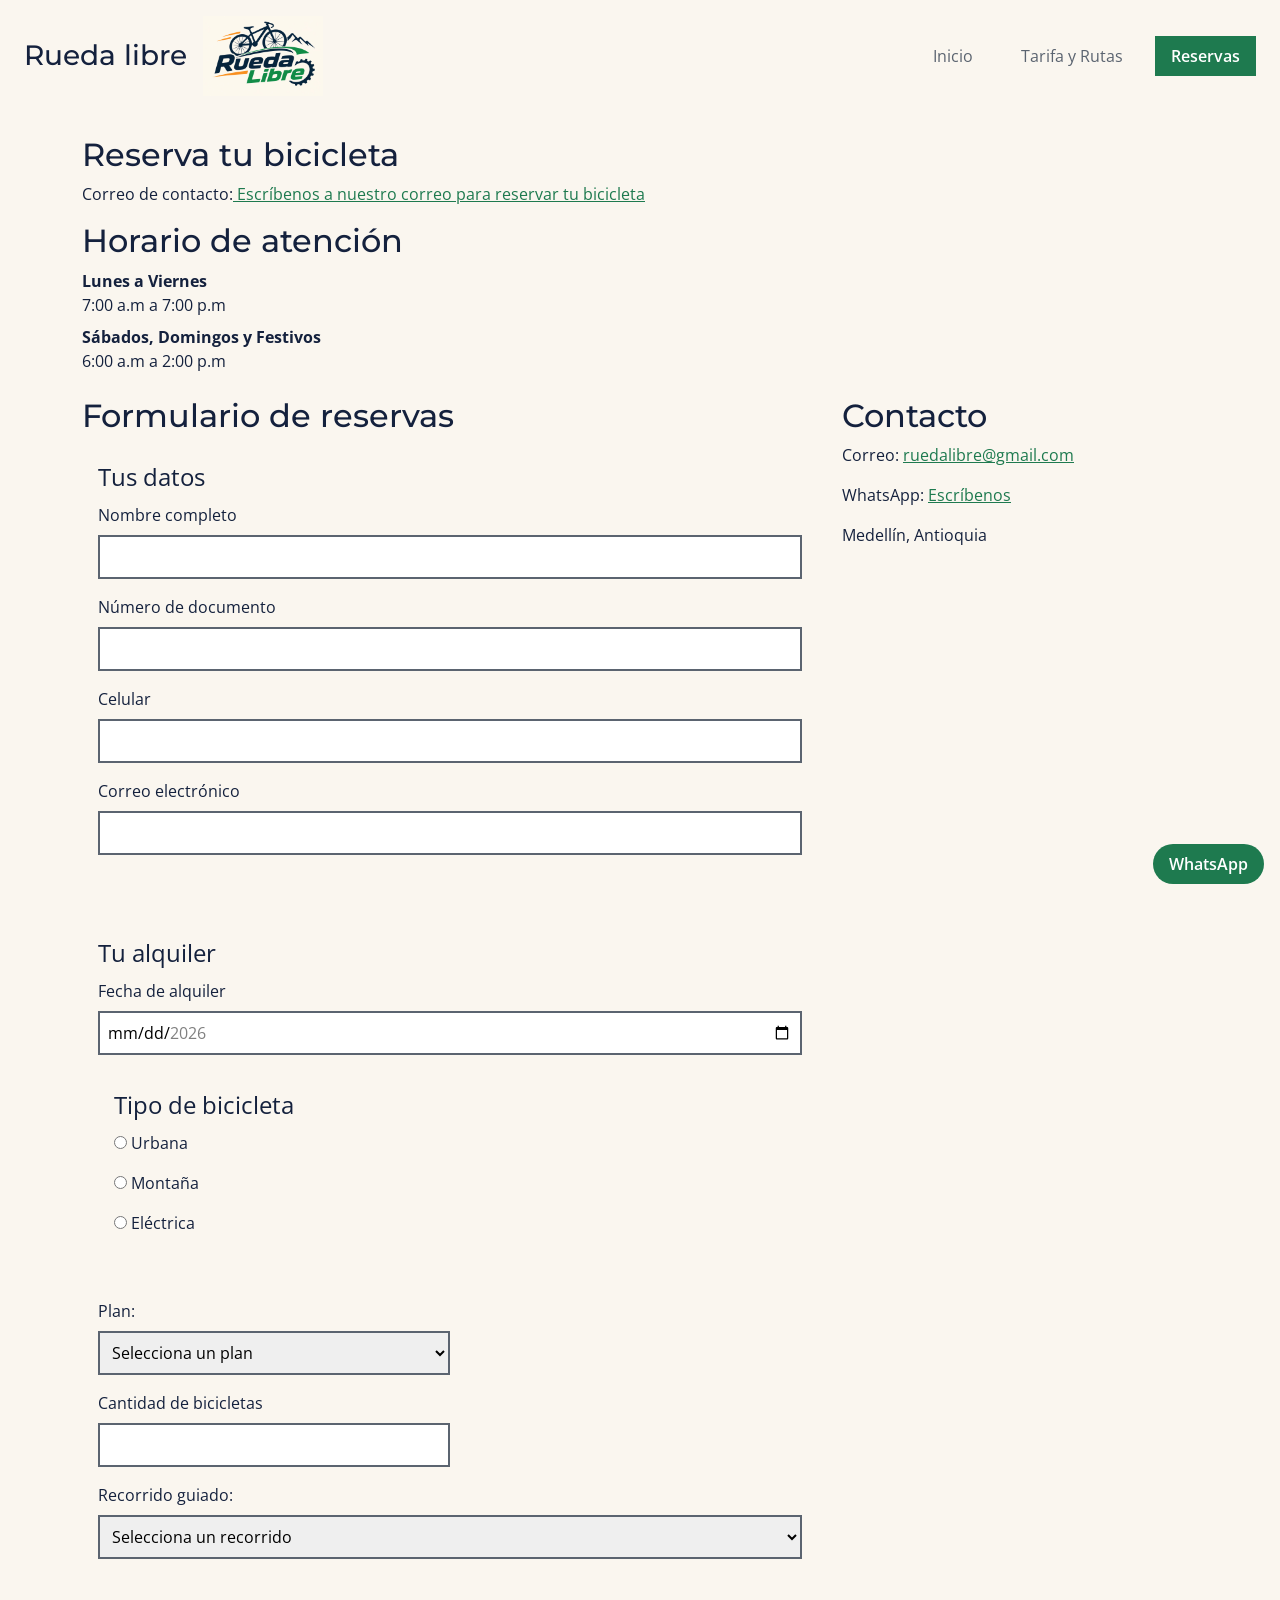
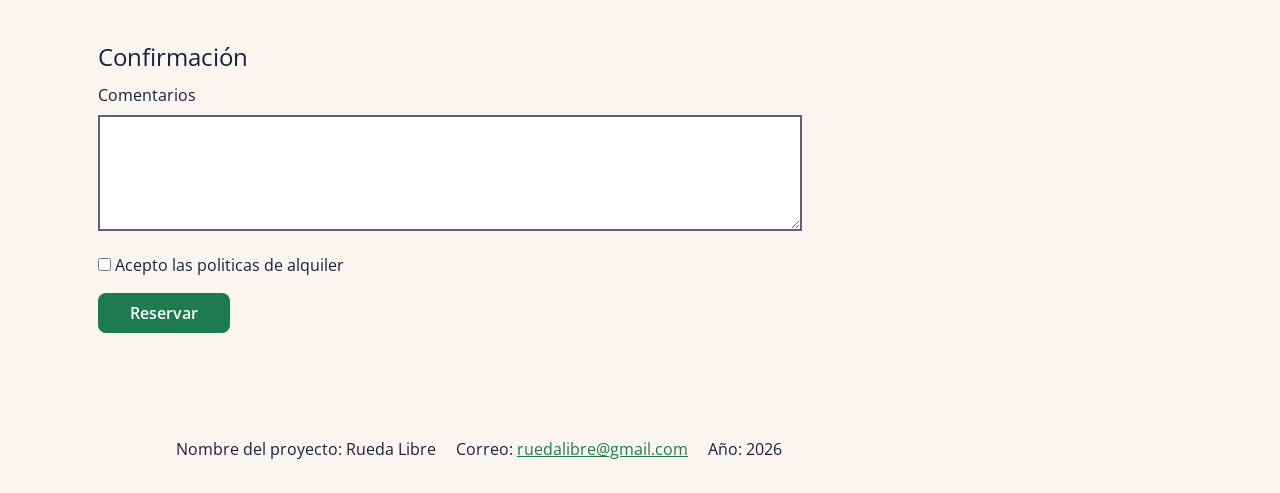
==== commit 61655c4a: "v2.0-beta" ====
--- a/paginas/reservas.html
+++ b/paginas/reservas.html
@@ -9,14 +9,17 @@
     <link rel="preconnect" href="https://fonts.googleapis.com">
     <link rel="preconnect" href="https://fonts.gstatic.com" crossorigin>
     <link href="https://fonts.googleapis.com/css2?family=Montserrat:wght@700&family=Open+Sans:wght@400;600&display=swap" rel="stylesheet">
+    <link href="https://cdn.jsdelivr.net/npm/bootstrap@5.3.8/dist/css/bootstrap.min.css" rel="stylesheet" integrity="sha384-sRIl4kxILFvY47J16cr9ZwB07vP4J8+LH7qKQnuqkuIAvNWLzeN8tE5YBujZqJLB" crossorigin="anonymous">
     <link rel="stylesheet" href="../css/styles.css">
 </head>
 <body>
-    <header>
-        <h1>Rueda libre</h1>
-        <img src="../img/logo.png" alt="Logo Rueda Libre" width="120">
+    <header class="d-flex justify-content-between align-items-center px-4 py-3">
+        <div class="d-flex align-items-center gap-3">
+            <h1 class="h3 m-0">Rueda libre</h1>
+            <img src="../img/logo.png" alt="Logo Rueda Libre" width="120">
+        </div>
         <nav>
-            <ul id="menu">
+            <ul id="menu" class="d-flex gap-3 list-unstyled m-0">
                 <li><a href="../index.html">Inicio</a></li>
                 <li><a href="tarifas.html">Tarifa y Rutas</a></li>
                 <li><a href="reservas.html" class="activo" aria-current="page">Reservas</a></li>
@@ -24,11 +27,11 @@
         </nav>
     </header>
 
-    <main>
+    <main class="container py-4">
         <h2>Reserva tu bicicleta</h2>
         <p>Correo de contacto:<a href="mailto:ruedalibre@gmail.com"> Escríbenos a nuestro correo para reservar tu bicicleta</a></p>
 
-        <aside>
+        <aside class="mb-4"> 
             <h2>Horario de atención</h2>
             <dl>
                 <dt>Lunes a Viernes</dt>
@@ -38,8 +41,8 @@
             </dl>
         </aside>
 
-        <section class="reservas">
-            <section class="reservas-form">
+        <section class="row g-4">
+            <section class="reservas-form col-12 col-md-8"> 
                 <h2>Formulario de reservas</h2>
                 <form action="#" method="post">
 
@@ -108,21 +111,23 @@
                             </p>
                         </fieldset>
 
-                        <section class="fila-campos">
-                            <p>
-                                <label for="plan">Plan:</label>
-                                <select id="plan" name="plan" required>
-                                    <option value="">Selecciona un plan</option>
-                                    <option value="1-hora">1 hora</option>
-                                    <option value="medio-dia">Medio dia</option>
-                                    <option value="dia-completo">Dia completo</option>
-                                </select>
-                            </p>
+                        <section class="row g-3">
+                            <section class="fila-campos">
+                                <p class="col-12 col-lg-6">
+                                    <label for="plan">Plan:</label>
+                                    <select id="plan" name="plan" required>
+                                        <option value="">Selecciona un plan</option>
+                                        <option value="1-hora">1 hora</option>
+                                        <option value="medio-dia">Medio dia</option>
+                                        <option value="dia-completo">Dia completo</option>
+                                    </select>
+                                </p>
 
-                            <p>
-                                <label for="cantidad">Cantidad de bicicletas</label>
-                                <input type="number" id="cantidad" name="cantidad" required min="1" max="6">
-                            </p>
+                                <p class="col-12 col-lg-6">
+                                    <label for="cantidad">Cantidad de bicicletas</label>
+                                    <input type="number" id="cantidad" name="cantidad" required min="1" max="6">
+                                </p>
+                            </section>
                         </section>
 
                         <p>
@@ -158,7 +163,7 @@
                 </form>
             </section>
 
-            <aside class="reservas-contacto">
+            <aside class="reservas-contacto col-12 col-md-4">
                 <h2>Contacto</h2>
                 <p>Correo: <a href="mailto:ruedalibre@gmail.com">ruedalibre@gmail.com</a></p>
                 <p>WhatsApp: <a href="https://wa.me/573000000000" target="_blank" rel="noopener">Escríbenos</a></p>
@@ -178,5 +183,7 @@
 
     <a href="https://wa.me/573000000000" class="whatsapp-fijo" target="_blank" rel="noopener">WhatsApp</a>
 
+    <script src="https://cdn.jsdelivr.net/npm/bootstrap@5.3.8/dist/js/bootstrap.bundle.min.js" integrity="sha384-FKyoEForCGlyvwx9Hj09JcYn3nv7wiPVlz7YYwJrWVcXK/BmnVDxM+D2scQbITxI" crossorigin="anonymous"></script>
+
 </body>
 </html>
--- a/css/styles.css
+++ b/css/styles.css
@@ -1,6 +1,5 @@
-/* 1. VARIABLES*/
 :root {
-  /* Colores */
+ 
   --verde-ruta: #1E7A4F;
   --naranja-pedal: #F39A2B;
   --azul-noche: #14213D;
@@ -8,11 +7,9 @@
   --gris-asfalto: #5B6470;
   --blanco: #FFFFFF;
 
-  /* Tipografías */
   --fuente-titulos: "Montserrat", Arial, sans-serif;
   --fuente-texto: "Open Sans", Arial, sans-serif;
 
-  /* Espaciado */
   --espacio-s: 0.5rem;
   --espacio-m: 1rem;
   --espacio-l: 2rem;
@@ -20,7 +17,6 @@
 }
 
 
-/* 2. BASE*/
 *,
 *::before,
 *::after {
@@ -41,12 +37,12 @@
   color: var(--verde-ruta);
 }
 
-/* Encabezado, contenido y pie comparten el mismo ancho y centrado */
 header {
   display: flex;
   flex-direction: column;
   align-items: center;
   flex-direction: column;
+  padding: 1rem 1.5rem;
 }
 
 main {
@@ -66,7 +62,6 @@
 }
 
 
-/*3. ENCABEZADO Y NAVEGACIÓN */
 #menu {
   list-style: none;
   justify-content: center;
@@ -101,7 +96,6 @@
 }
 
 
-/* Tarjeta: es el punto de referencia para la etiqueta "Nuevo" */
 .tarjeta {
   position: relative;
   padding: var(--espacio-m);
@@ -121,126 +115,14 @@
   height: auto;
 }
 
-.portada {
-  min-height: 20vh;
-}
-
-.portada-imagen {
-  width: 100%;
-  max-width: 100%;
-  height: auto;
-}
-
-
-.nuestra-flota {
-  display: grid;
-  grid-template-columns: repeat(auto-fit, minmax(250px, 1fr));
-  gap: 1.5rem;
-  max-width: 800px;
-  margin: 0 auto;
-  padding: 1rem;
-}
-
-.nuestra-flota header {
-  grid-column: 1 / -1;
+.nuestras-rutas header {
   text-align: center;
 }
 
-.nuestra-flota article {
-  display: flex;
-  flex-direction: column;
-  justify-content: space-between;
-  margin-top: auto;
-  padding: 1rem;
-  border: 1px solid #ddd;
-  border-radius: 8px;
-  box-shadow: 0 2px 6px rgba(0, 0, 0, 0.1);
-}
-
-.nuestra-flota img {
-  width: 100%;
-  aspect-ratio: 4 / 3;
-  object-fit: contain;
-}
-
-.nuestras-rutas {
-  display: grid;
-  grid-template-columns: repeat(auto-fit, minmax(250px, 1fr));
-  gap: 1.5rem;
-  margin-bottom: 3rem;
-  align-items: stretch;
-}
-
-.nuestras-rutas article {
-  display: flex;
-  flex-direction: column;
-  justify-content: space-between;
-  margin-top: auto;
-  padding: 1rem;
-  border: 1px solid #ddd;
-  border-radius: 8px;
-  box-shadow: 0 2px 6px rgba(0, 0, 0, 0.1);
-}
-
-.nuestras-rutas header {
-  grid-column: 1 / -1;
+.beneficios header {
   text-align: center;
 }
 
-
-.nuestras-rutas img {
-  width: 100%;
-  height: auto;
-  object-fit: contain;
-}
-
-.beneficios {
-  display: grid;
-  grid-template-columns: repeat(auto-fit, minmax(250px, 1fr));
-  gap: 1.5rem;
-  margin-bottom: 3rem;
-}
-
-.beneficios article {
-  display: flex;
-  flex-direction: column;
-  justify-content: space-between;
-  margin-top: auto;
-  padding: 1rem;
-  border: 1px solid #ddd;
-  border-radius: 8px;
-  box-shadow: 0 2px 6px rgba(0, 0, 0, 0.1);
-}
-
-.beneficios header {
-  grid-column: 1 / -1;
-  text-align: center;
-}
-
-/*usado por reservas*/
-.reservas {
-  display: grid;
-  grid-template-columns: 1fr;
-  gap: 2rem;
-  align-items: start;
-}
-
-/*usado por reservas*/
-.fila-campos {
-  display: grid;
-  grid-template-columns: 1fr;
-  gap: 1rem;
-}
-
-.tarifas {
-  display: grid;
-  grid-template-columns: 1fr;
-  gap: var(--espacio-l);
-  align-items: start;
-}
-
-/* Etiqueta "Nuevo": anclada a la esquina superior derecha de la tarjeta,
-   fuera del flujo, así no desplaza el contenido */
 .etiqueta-nuevo {
   position: absolute;
   top: var(--espacio-s);
@@ -252,7 +134,6 @@
   border-radius: 0.25rem;
 }
 
-/* Botones */
 .boton-cta,
 button {
   display: inline-block;
@@ -276,8 +157,6 @@
   outline-offset: 2px;
 }
 
-
-/*usado por tarifas*/
 table {
   width: 100%;
   border-collapse: collapse;
@@ -299,7 +178,6 @@
 }
 
 
-/*usado por reservas*/
 fieldset {
   margin-bottom: var(--espacio-l);
   padding: var(--espacio-m);
@@ -314,7 +192,6 @@
   margin-bottom: var(--espacio-s);
 }
 
-/* Estilo común de los campos */
 input,
 select,
 textarea {
@@ -338,7 +215,6 @@
   outline-offset: 2px;
 }
 
-/* Campos de ancho completo */
 input[type="text"],
 input[type="email"],
 input[type="tel"],
@@ -350,7 +226,6 @@
   padding: var(--espacio-s);
 }
 
-/* Botón fijo en la esquina inferior derecha, visible al hacer scroll */
 .whatsapp-fijo {
   position: fixed;
   right: var(--espacio-m);
@@ -373,6 +248,42 @@
   outline-offset: 2px;
 }
 
+.nuestra-flota header,
+.nuestras-rutas header,
+.beneficios header {
+  text-align: center;
+}
+
+.nuestra-flota .card-img-top {
+  aspect-ratio: 4 / 3;
+  object-fit: contain;
+  padding: var(--espacio-s);
+}
+
+.btn-primary {
+  --bs-btn-bg: var(--verde-ruta);
+  --bs-btn-border-color: var(--verde-ruta);
+  --bs-btn-hover-bg: var(--azul-noche);
+  --bs-btn-hover-border-color: var(--azul-noche);
+  --bs-btn-active-bg: var(--azul-noche);
+  --bs-btn-active-border-color: var(--azul-noche);
+}
+
+table {
+  width: 100%;
+  border-collapse: collapse;
+  margin-bottom: var(--espacio-l);
+  font-size: 0.8rem;
+  caption-side: top; 
+}
+
+caption {
+  color: var(--azul-noche);
+  font-family: var(--fuente-titulos);
+  font-weight: 700;
+  padding-left: 0;
+}
+
 
 @media (min-width: 768px) {
 
@@ -386,9 +297,6 @@
     flex-direction: row;
   }
 
-  .fila-campos {
-    grid-template-columns: repeat(2, 1fr);
-  }
 
   table {
     font-size: 1rem;
@@ -398,17 +306,4 @@
     padding: 0.75rem 1rem;
   }
 
-  .reservas {
-  grid-template-columns: repeat(12, 1fr);
-  }
-  .reservas-form     { 
-  grid-column: span 8; }
-  .reservas-contacto { 
-  grid-column: span 4; }
-  
-  }
-
-@media (min-width: 1200px) {
-
-  .tarifas  { grid-template-columns: 2fr 1fr; }
 }
